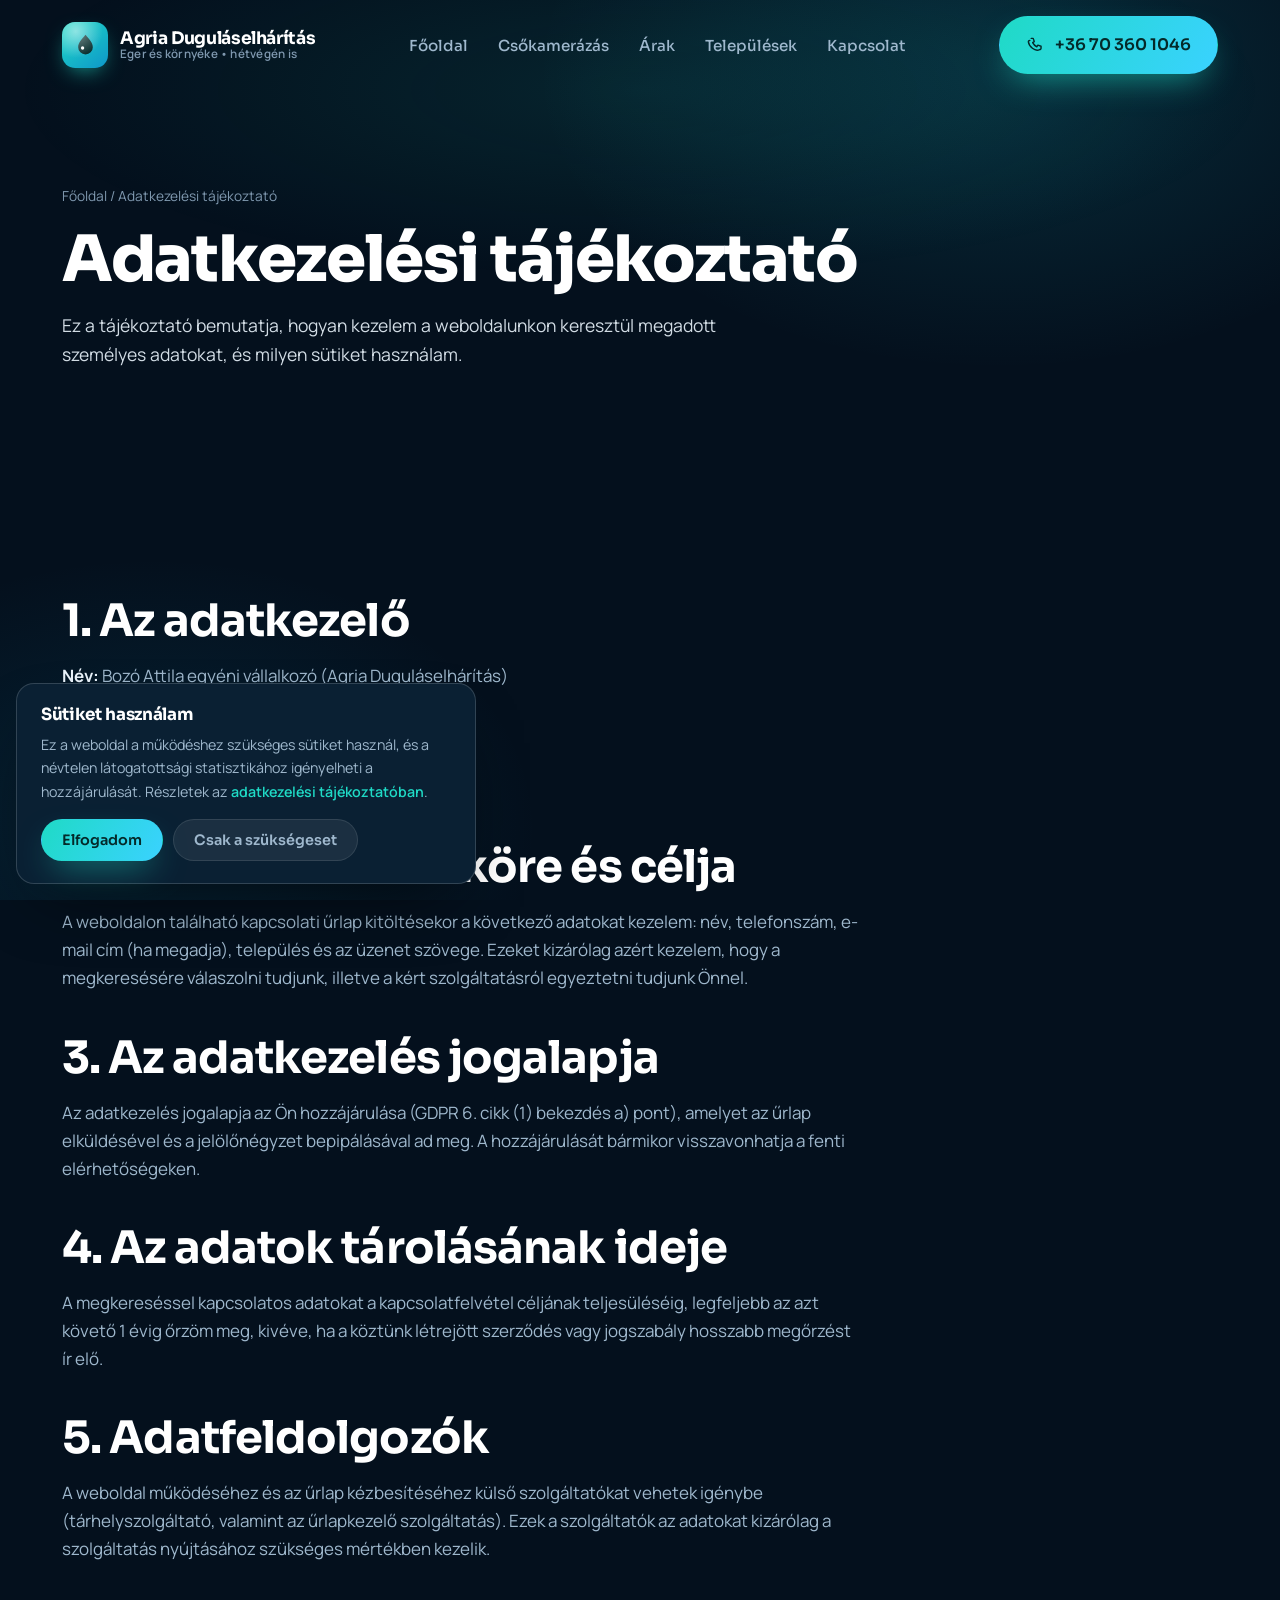
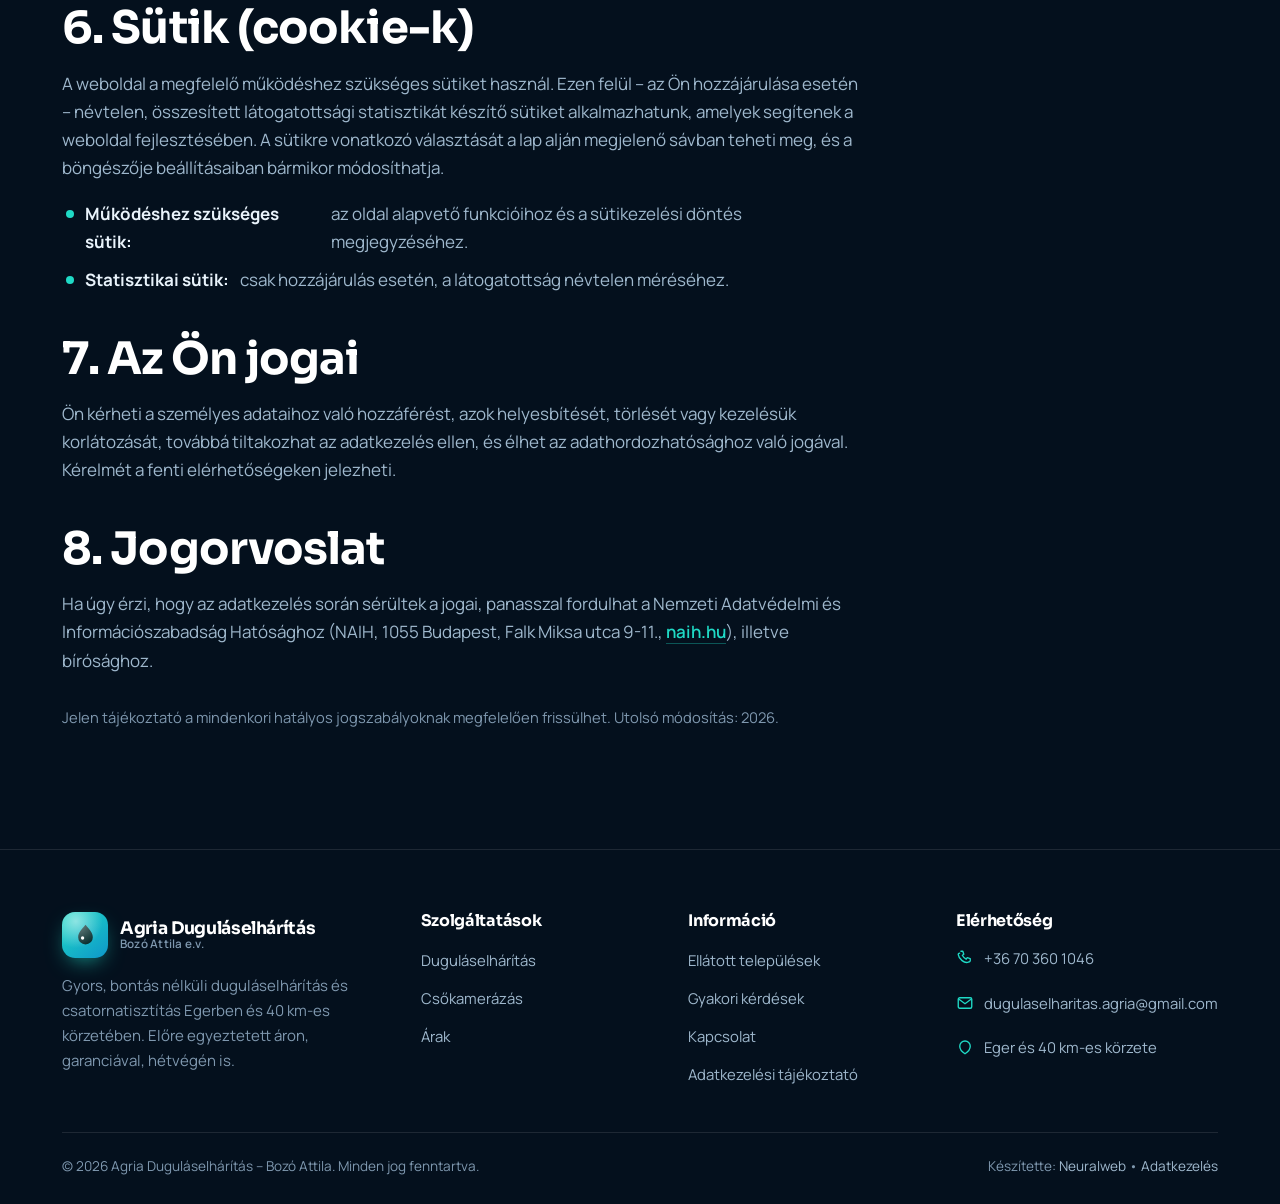
==== adatkezelesi-tajekoztato.html @ 1cf37ed2 "Elso feltoltes - Agria Dugulaselharitas weboldal" ====
﻿<!DOCTYPE html>
<html lang="hu">
<head>
<meta charset="UTF-8">
<meta name="viewport" content="width=device-width, initial-scale=1">
<title>Adatkezelési tájékoztató | Duguláselhárítás Agria</title>
<meta name="description" content="A Duguláselhárítás Agria (Bozó Attila e.v.) adatkezelési és sütikezelési tájékoztatója a weboldalon keresztül megadott személyes adatok kezeléséről.">
<link rel="canonical" href="https://dugulaselharitas-agria.hu/adatkezelesi-tajekoztato.html">
<meta name="robots" content="index, follow">
<link rel="preconnect" href="https://fonts.googleapis.com">
<link rel="preconnect" href="https://fonts.gstatic.com" crossorigin>
<link href="https://fonts.googleapis.com/css2?family=Manrope:wght@400;500;600;700;800&family=Sora:wght@600;700;800&display=swap" rel="stylesheet">
<link rel="icon" href="assets/img/favicon.svg" type="image/svg+xml">
<link rel="stylesheet" href="assets/css/style.css">
</head>
<body>

<header class="site-header">
  <div class="wrap header-inner">
    <a href="index.html" class="brand" aria-label="Duguláselhárítás Agria főoldal">
      <span class="brand-mark" aria-hidden="true"><svg viewBox="0 0 24 24" fill="none"><path d="M12 2.5c-3.4 4-6.5 7.4-6.5 11a6.5 6.5 0 0 0 13 0c0-3.6-3.1-7-6.5-11Z" fill="#042a2a"/><circle cx="9.4" cy="14.2" r="1.5" fill="#fff"/></svg></span>
      <span class="brand-text"><b>Agria Duguláselhárítás</b><span>Eger és környéke • hétvégén is</span></span>
    </a>
    <nav class="nav" aria-label="Fő navigáció">
      <a href="index.html">Főoldal</a>
      
      <a href="csokamerazas.html">Csőkamerázás</a>
      <a href="arak.html">Árak</a>
      <a href="telepulesek.html">Települések</a>
      <a href="kapcsolat.html">Kapcsolat</a>
    </nav>
    <div class="header-cta">
      <a href="tel:+36703601046" class="btn btn--primary"><svg viewBox="0 0 24 24" fill="none"><path d="M6.6 3h2.5l1.3 4-2 1.4a12 12 0 0 0 5.2 5.2l1.4-2 4 1.3v2.5c0 1-.8 1.8-1.8 1.7C11.3 20.4 3.6 12.7 3 7.4A1.7 1.7 0 0 1 4.8 5.6" stroke="currentColor" stroke-width="1.8" stroke-linecap="round" stroke-linejoin="round"/></svg><span class="lbl">+36 70 360 1046</span></a>
      <button class="nav-toggle" aria-label="Menü megnyitása"><span></span></button>
    </div>
  </div>
</header>

<section class="page-hero">
  <div class="page-hero__bubbles" aria-hidden="true"></div>
  <div class="wrap">
    <div class="breadcrumb"><a href="index.html">Főoldal</a> / Adatkezelési tájékoztató</div>
    <h1>Adatkezelési tájékoztató</h1>
    <p>Ez a tájékoztató bemutatja, hogyan kezelem a weboldalunkon keresztül megadott személyes adatokat, és milyen sütiket használam.</p>
  </div>
</section>

<section class="section">
  <div class="wrap">
    <div class="prose reveal">
      <h2>1. Az adatkezelő</h2>
      <p><strong>Név:</strong> Bozó Attila egyéni vállalkozó (Agria Duguláselhárítás)<br>
      <strong>Székhely:</strong> [kitöltendő – székhely címe]<br>
      <strong>Nyilvántartási / adószám:</strong> [kitöltendő]<br>
      <strong>Telefon:</strong> <a href="tel:+36703601046">+36 70 360 1046</a><br>
      <strong>E-mail:</strong> <a href="mailto:dugulaselharitas.agria@gmail.com">dugulaselharitas.agria@gmail.com</a></p>

      <h2>2. A kezelt adatok köre és célja</h2>
      <p>A weboldalon található kapcsolati űrlap kitöltésekor a következő adatokat kezelem: név, telefonszám, e-mail cím (ha megadja), település és az üzenet szövege. Ezeket kizárólag azért kezelem, hogy a megkeresésére válaszolni tudjunk, illetve a kért szolgáltatásról egyeztetni tudjunk Önnel.</p>

      <h2>3. Az adatkezelés jogalapja</h2>
      <p>Az adatkezelés jogalapja az Ön hozzájárulása (GDPR 6. cikk (1) bekezdés a) pont), amelyet az űrlap elküldésével és a jelölőnégyzet bepipálásával ad meg. A hozzájárulását bármikor visszavonhatja a fenti elérhetőségeken.</p>

      <h2>4. Az adatok tárolásának ideje</h2>
      <p>A megkereséssel kapcsolatos adatokat a kapcsolatfelvétel céljának teljesüléséig, legfeljebb az azt követő 1 évig őrzöm meg, kivéve, ha a köztünk létrejött szerződés vagy jogszabály hosszabb megőrzést ír elő.</p>

      <h2>5. Adatfeldolgozók</h2>
      <p>A weboldal működéséhez és az űrlap kézbesítéséhez külső szolgáltatókat vehetek igénybe (tárhelyszolgáltató, valamint az űrlapkezelő szolgáltatás). Ezek a szolgáltatók az adatokat kizárólag a szolgáltatás nyújtásához szükséges mértékben kezelik.</p>

      <h2>6. Sütik (cookie-k)</h2>
      <p>A weboldal a megfelelő működéshez szükséges sütiket használ. Ezen felül – az Ön hozzájárulása esetén – névtelen, összesített látogatottsági statisztikát készítő sütiket alkalmazhatunk, amelyek segítenek a weboldal fejlesztésében. A sütikre vonatkozó választását a lap alján megjelenő sávban teheti meg, és a böngészője beállításaiban bármikor módosíthatja.</p>
      <ul>
        <li><strong>Működéshez szükséges sütik:</strong> az oldal alapvető funkcióihoz és a sütikezelési döntés megjegyzéséhez.</li>
        <li><strong>Statisztikai sütik:</strong> csak hozzájárulás esetén, a látogatottság névtelen méréséhez.</li>
      </ul>

      <h2>7. Az Ön jogai</h2>
      <p>Ön kérheti a személyes adataihoz való hozzáférést, azok helyesbítését, törlését vagy kezelésük korlátozását, továbbá tiltakozhat az adatkezelés ellen, és élhet az adathordozhatósághoz való jogával. Kérelmét a fenti elérhetőségeken jelezheti.</p>

      <h2>8. Jogorvoslat</h2>
      <p>Ha úgy érzi, hogy az adatkezelés során sérültek a jogai, panasszal fordulhat a Nemzeti Adatvédelmi és Információszabadság Hatósághoz (NAIH, 1055 Budapest, Falk Miksa utca 9-11., <a href="https://naih.hu" target="_blank" rel="noopener">naih.hu</a>), illetve bírósághoz.</p>

      <p style="margin-top:30px;color:var(--muted-2);font-size:0.92rem">Jelen tájékoztató a mindenkori hatályos jogszabályoknak megfelelően frissülhet. Utolsó módosítás: <span data-year>2026</span>.</p>
    </div>
  </div>
</section>

<footer class="site-footer">
  <div class="wrap">
    <div class="footer-grid">
      <div class="footer-about">
        <a href="index.html" class="brand"><span class="brand-mark" aria-hidden="true"><svg viewBox="0 0 24 24" fill="none"><path d="M12 2.5c-3.4 4-6.5 7.4-6.5 11a6.5 6.5 0 0 0 13 0c0-3.6-3.1-7-6.5-11Z" fill="#042a2a"/><circle cx="9.4" cy="14.2" r="1.5" fill="#fff"/></svg></span><span class="brand-text"><b>Agria Duguláselhárítás</b><span>Bozó Attila e.v.</span></span></a>
        <p>Gyors, bontás nélküli duguláselhárítás és csatornatisztítás Egerben és 40 km-es körzetében. Előre egyeztetett áron, garanciával, hétvégén is.</p>
      </div>
      <div class="footer-col"><h4>Szolgáltatások</h4><ul><li><a href="index.html#szolgaltatasok">Duguláselhárítás</a></li><li><a href="csokamerazas.html">Csőkamerázás</a></li><li><a href="arak.html">Árak</a></li></ul></div>
      <div class="footer-col"><h4>Információ</h4><ul><li><a href="telepulesek.html">Ellátott települések</a></li><li><a href="index.html#gyik">Gyakori kérdések</a></li><li><a href="kapcsolat.html">Kapcsolat</a></li><li><a href="adatkezelesi-tajekoztato.html">Adatkezelési tájékoztató</a></li></ul></div>
      <div class="footer-col"><h4>Elérhetőség</h4><ul class="footer-contact">
        <li><svg viewBox="0 0 24 24" fill="none"><path d="M6.6 3h2.5l1.3 4-2 1.4a12 12 0 0 0 5.2 5.2l1.4-2 4 1.3v2.5c0 1-.8 1.8-1.8 1.7C11.3 20.4 3.6 12.7 3 7.4A1.7 1.7 0 0 1 4.8 5.6" stroke="currentColor" stroke-width="1.8" stroke-linecap="round" stroke-linejoin="round"/></svg><a href="tel:+36703601046">+36 70 360 1046</a></li>
        <li><svg viewBox="0 0 24 24" fill="none"><rect x="3" y="5" width="18" height="14" rx="2" stroke="currentColor" stroke-width="1.8"/><path d="m4 7 8 6 8-6" stroke="currentColor" stroke-width="1.8"/></svg><a href="mailto:dugulaselharitas.agria@gmail.com">dugulaselharitas.agria@gmail.com</a></li>
        <li><svg viewBox="0 0 24 24" fill="none"><path d="M12 21s-7-4.4-7-10a7 7 0 0 1 14 0c0 5.6-7 10-7 10Z" stroke="currentColor" stroke-width="1.8" stroke-linejoin="round"/></svg>Eger és 40 km-es körzete</li>
      </ul></div>
    </div>
    <div class="footer-bottom"><span>© <span data-year>2026</span> Agria Duguláselhárítás – Bozó Attila. Minden jog fenntartva.</span><span>Készítette: <a href="#">Neuralweb</a> • <a href="adatkezelesi-tajekoztato.html">Adatkezelés</a></span></div>
  </div>
</footer>

<div class="mobile-cta">
  <a href="tel:+36703601046" class="btn btn--primary"><svg viewBox="0 0 24 24" fill="none"><path d="M6.6 3h2.5l1.3 4-2 1.4a12 12 0 0 0 5.2 5.2l1.4-2 4 1.3v2.5c0 1-.8 1.8-1.8 1.7C11.3 20.4 3.6 12.7 3 7.4A1.7 1.7 0 0 1 4.8 5.6" stroke="currentColor" stroke-width="1.8" stroke-linecap="round" stroke-linejoin="round"/></svg>Hívás most</a>
  <a href="kapcsolat.html" class="btn btn--ghost">Üzenet</a>
</div>

<div class="cookie" role="dialog" aria-label="Sütikezelés">
  <h4>Sütiket használam</h4>
  <p>Ez a weboldal a működéshez szükséges sütiket használ, és a névtelen látogatottsági statisztikához igényelheti a hozzájárulását. Részletek az <a href="adatkezelesi-tajekoztato.html">adatkezelési tájékoztatóban</a>.</p>
  <div class="cookie__actions"><button class="btn btn--primary" data-cookie="all">Elfogadom</button><button class="btn btn--soft" data-cookie="essential">Csak a szükségeset</button></div>
</div>

<script src="assets/js/main.js" defer></script>
</body>
</html>
---- assets/css/style.css ----
/* ==========================================================================
   Agria Duguláselhárítás – Eger
   Design: "Mély víz" – prémium sötét, immerzív, türkiz/cyan akcens
   ========================================================================== */

:root {
  /* Alap sötét felületek */
  --bg-950: #04101d;
  --bg-900: #071726;
  --bg-850: #0a2033;
  --bg-800: #0d2740;
  --line: rgba(255, 255, 255, 0.10);
  --line-2: rgba(255, 255, 255, 0.16);
  --glass: rgba(255, 255, 255, 0.045);
  --glass-2: rgba(255, 255, 255, 0.07);

  /* Türkiz / cyan akcens */
  --aqua: #1fdac6;
  --aqua-2: #17c2d6;
  --cyan: #3ad2ff;
  --cyan-deep: #0e97c9;

  /* Szöveg */
  --text: #e9f3fb;
  --muted: #9fb8cd;
  --muted-2: #7f98af;
  --white: #ffffff;

  --font: "Sora", "Segoe UI", system-ui, -apple-system, Arial, sans-serif;
  --font-alt: "Manrope", var(--font);

  --wrap: 1200px;
  --radius: 18px;
  --radius-lg: 26px;
  --glow: 0 0 0 1px rgba(31, 218, 198, 0.25), 0 20px 50px -18px rgba(23, 194, 214, 0.45);
  --shadow: 0 30px 70px -30px rgba(0, 0, 0, 0.75);
  --ease: cubic-bezier(0.22, 1, 0.36, 1);
}

* { box-sizing: border-box; margin: 0; padding: 0; }

html { scroll-behavior: smooth; scroll-padding-top: 90px; -webkit-text-size-adjust: 100%; }

body {
  font-family: var(--font-alt);
  color: var(--text);
  background: var(--bg-950);
  line-height: 1.65;
  font-size: 17px;
  overflow-x: hidden;
  -webkit-font-smoothing: antialiased;
  position: relative;
}

/* Halk, mozgó globális háttér-fénylés */
body::before {
  content: "";
  position: fixed; inset: 0; z-index: -2;
  background:
    radial-gradient(60% 55% at 78% 8%, rgba(23, 194, 214, 0.16), transparent 60%),
    radial-gradient(50% 50% at 12% 92%, rgba(14, 151, 201, 0.14), transparent 60%),
    var(--bg-950);
}
body::after {
  content: "";
  position: fixed; inset: -20% -20% auto -20%; height: 60%; z-index: -1;
  background: radial-gradient(closest-side, rgba(31, 218, 198, 0.10), transparent 70%);
  animation: drift 22s ease-in-out infinite alternate;
  pointer-events: none;
}
@keyframes drift { from { transform: translate(-4%, -2%) scale(1); } to { transform: translate(6%, 4%) scale(1.15); } }

img { max-width: 100%; display: block; }
a { color: inherit; text-decoration: none; }

h1, h2, h3, h4 { font-family: var(--font); line-height: 1.12; font-weight: 700; letter-spacing: -0.02em; color: var(--white); }
h1 { font-size: clamp(2.2rem, 5.4vw, 4rem); font-weight: 800; }
h2 { font-size: clamp(1.8rem, 3.8vw, 2.8rem); }
h3 { font-size: clamp(1.2rem, 2vw, 1.45rem); }
p { color: var(--muted); }

.wrap { width: 100%; max-width: var(--wrap); margin: 0 auto; padding: 0 22px; }
.section { padding: clamp(60px, 8vw, 104px) 0; position: relative; }
.section--tint { background: linear-gradient(180deg, var(--bg-900), var(--bg-850)); }

.eyebrow {
  display: inline-flex; align-items: center; gap: 9px;
  font-size: 0.75rem; font-weight: 700; letter-spacing: 0.14em; text-transform: uppercase;
  color: var(--aqua); margin-bottom: 18px;
  padding: 7px 15px 7px 12px; border-radius: 999px;
  background: var(--glass-2); border: 1px solid rgba(31, 218, 198, 0.3);
}
.eyebrow::before { content: ""; width: 8px; height: 8px; border-radius: 50%; background: linear-gradient(140deg, var(--aqua), var(--cyan)); box-shadow: 0 0 10px rgba(31, 218, 198, 0.9); animation: pulse-dot 2.2s infinite; }
.section-head.center .eyebrow { align-self: center; }

.section-head { max-width: 720px; margin-bottom: 48px; }
.section-head.center { margin-left: auto; margin-right: auto; text-align: center; }
.section-head p { margin-top: 14px; font-size: 1.08rem; }

.accent-text { background: linear-gradient(100deg, var(--aqua), var(--cyan)); -webkit-background-clip: text; background-clip: text; color: transparent; }

/* ====================== Gombok ====================== */
.btn {
  display: inline-flex; align-items: center; justify-content: center; gap: 10px;
  font-family: var(--font); font-weight: 600; font-size: 1rem; padding: 15px 26px; border-radius: 999px;
  border: 1.5px solid transparent; cursor: pointer; position: relative; overflow: hidden;
  transition: transform .28s var(--ease), box-shadow .28s var(--ease); white-space: nowrap;
}
.btn svg { width: 19px; height: 19px; }
.btn--primary { color: #042a2a; background: linear-gradient(120deg, var(--aqua), var(--cyan)); box-shadow: 0 14px 34px -12px rgba(31, 218, 198, 0.65); }
.btn--primary:hover { transform: translateY(-3px); box-shadow: 0 20px 44px -12px rgba(31, 218, 198, 0.85); }
.btn--ghost { background: var(--glass-2); color: var(--white); border-color: var(--line-2); backdrop-filter: blur(6px); }
.btn--ghost:hover { background: rgba(255,255,255,.14); transform: translateY(-3px); }
.btn--outline { background: transparent; color: var(--aqua); border-color: rgba(31,218,198,.4); }
.btn--outline:hover { border-color: var(--aqua); box-shadow: var(--glow); transform: translateY(-3px); }
.btn--soft { background: var(--glass-2); color: var(--muted); border-color: var(--line); }
.btn--soft:hover { color: var(--white); border-color: var(--line-2); }
.btn--lg { padding: 18px 34px; font-size: 1.06rem; }
/* pulzáló hívógomb */
.btn--pulse::after {
  content: ""; position: absolute; inset: 0; border-radius: 999px; border: 2px solid var(--aqua);
  animation: pulse 2.4s ease-out infinite; opacity: 0;
}
@keyframes pulse { 0% { transform: scale(1); opacity: .7; } 100% { transform: scale(1.25); opacity: 0; } }

/* ====================== Fejléc ====================== */
.site-header { position: fixed; inset: 0 0 auto 0; z-index: 100; padding: 16px 0; transition: background .3s, box-shadow .3s, padding .3s; }
.site-header.scrolled { background: rgba(4, 16, 29, 0.72); backdrop-filter: blur(16px); border-bottom: 1px solid var(--line); padding: 9px 0; }
.header-inner { display: flex; align-items: center; justify-content: space-between; gap: 20px; }

.brand { display: flex; align-items: center; gap: 12px; }
.brand-mark {
  width: 46px; height: 46px; border-radius: 13px; flex: none; display: grid; place-items: center;
  background: linear-gradient(140deg, var(--aqua), var(--cyan-deep));
  box-shadow: 0 8px 22px -8px rgba(31, 218, 198, 0.8); position: relative; overflow: hidden;
}
.brand-mark::after { content: ""; position: absolute; inset: 0; background: radial-gradient(circle at 30% 20%, rgba(255,255,255,.5), transparent 55%); }
.brand-mark svg { width: 27px; height: 27px; position: relative; }
.brand-text { display: flex; flex-direction: column; line-height: 1.12; }
.brand-text b { font-family: var(--font); font-size: 1.08rem; color: var(--white); letter-spacing: -0.02em; }
.brand-text span { font-size: 0.73rem; font-weight: 600; color: var(--muted-2); letter-spacing: 0.02em; }

.nav { display: flex; align-items: center; gap: 2px; }
.nav a { font-family: var(--font); font-weight: 500; font-size: 0.95rem; padding: 9px 14px; border-radius: 10px; color: var(--muted); transition: color .2s, background .2s; }
.nav a:hover, .nav a.active { color: var(--white); background: var(--glass-2); }
.header-cta { display: flex; align-items: center; gap: 10px; }

.nav-toggle { display: none; width: 46px; height: 46px; border: none; background: var(--glass-2); border-radius: 12px; cursor: pointer; flex: none; }
.nav-toggle span, .nav-toggle span::before, .nav-toggle span::after { content: ""; display: block; width: 22px; height: 2px; background: #fff; margin: 0 auto; position: relative; transition: .3s; }
.nav-toggle span::before { position: absolute; top: -7px; } .nav-toggle span::after { position: absolute; top: 7px; }
body.nav-open .nav-toggle span { background: transparent; }
body.nav-open .nav-toggle span::before { top: 0; transform: rotate(45deg); }
body.nav-open .nav-toggle span::after { top: 0; transform: rotate(-45deg); }

/* ====================== Hero ====================== */
.hero { position: relative; overflow: hidden; padding: clamp(140px, 18vw, 210px) 0 clamp(80px, 10vw, 130px); }
.hero__bubbles { position: absolute; inset: 0; z-index: 0; pointer-events: none; overflow: hidden; }
.hero__bubbles span {
  position: absolute; bottom: -60px; border-radius: 50%;
  background: radial-gradient(circle at 30% 30%, rgba(120, 236, 255, 0.5), rgba(31, 218, 198, 0.08) 60%, transparent 70%);
  border: 1px solid rgba(120, 236, 255, 0.18); animation: rise linear infinite; opacity: 0;
}
@keyframes rise {
  0% { transform: translateY(0) scale(0.8); opacity: 0; }
  10% { opacity: .7; }
  90% { opacity: .5; }
  100% { transform: translateY(-92vh) scale(1.1); opacity: 0; }
}
.hero__grid { position: relative; z-index: 2; display: grid; grid-template-columns: 1.12fr 0.88fr; gap: 54px; align-items: center; }
.hero__tag {
  display: inline-flex; align-items: center; gap: 9px; font-size: 0.86rem; font-weight: 600; color: var(--text);
  background: var(--glass-2); border: 1px solid var(--line-2); border-radius: 999px; padding: 8px 16px; margin-bottom: 24px;
}
.hero__tag .dot { width: 9px; height: 9px; border-radius: 50%; background: var(--aqua); box-shadow: 0 0 0 0 rgba(31,218,198,.6); animation: pulse-dot 2s infinite; }
@keyframes pulse-dot { 0% { box-shadow: 0 0 0 0 rgba(31,218,198,.55); } 70% { box-shadow: 0 0 0 9px rgba(31,218,198,0); } 100% { box-shadow: 0 0 0 0 rgba(31,218,198,0); } }
.hero h1 { margin-bottom: 20px; }
.hero__lead { font-size: 1.18rem; color: var(--text); max-width: 560px; margin-bottom: 30px; opacity: .92; }
.hero__actions { display: flex; flex-wrap: wrap; gap: 14px; margin-bottom: 30px; }
.hero__mini { display: flex; flex-wrap: wrap; gap: 22px; }
.hero__mini div { display: flex; align-items: center; gap: 10px; font-size: 0.92rem; font-weight: 600; color: var(--muted); }
.hero__mini svg { width: 20px; height: 20px; color: var(--aqua); flex: none; }

.hero__card {
  position: relative; background: var(--glass); border: 1px solid var(--line-2); border-radius: var(--radius-lg);
  padding: 30px; backdrop-filter: blur(18px); box-shadow: var(--shadow); overflow: hidden;
}
.hero__card::before { content: ""; position: absolute; top: -40%; right: -30%; width: 70%; height: 80%; background: radial-gradient(circle, rgba(58,210,255,.22), transparent 65%); }
.hero__card h3 { font-size: 1.2rem; margin-bottom: 6px; position: relative; }
.hero__card > p { color: var(--muted); font-size: 0.93rem; margin-bottom: 22px; position: relative; }
.hero__stats { display: grid; grid-template-columns: 1fr 1fr; gap: 13px; position: relative; }
.stat-tile { background: var(--glass-2); border: 1px solid var(--line); border-radius: 14px; padding: 16px; transition: border-color .3s, transform .3s; }
.stat-tile:hover { border-color: rgba(31,218,198,.4); transform: translateY(-3px); }
.stat-tile b { display: block; font-family: var(--font); font-size: 1.75rem; color: var(--white); letter-spacing: -0.03em; line-height: 1.1; }
.stat-tile b .u { font-size: 0.95rem; color: var(--aqua); }
.stat-tile span { font-size: 0.8rem; color: var(--muted-2); }

/* Hero alsó hullám */
.hero__wave { position: absolute; left: 0; right: 0; bottom: -1px; z-index: 1; line-height: 0; }
.hero__wave svg { width: 100%; height: 80px; display: block; }
.hero__wave path { fill: var(--bg-900); }

/* ====================== Bizalmi sáv ====================== */
.trustbar { background: var(--bg-900); border-top: 1px solid var(--line); border-bottom: 1px solid var(--line); }
.trustbar__inner { display: flex; flex-wrap: wrap; justify-content: space-between; gap: 20px; padding: 24px 0; }
.trustbar__item { display: flex; align-items: center; gap: 12px; font-weight: 600; color: var(--text); font-size: 0.95rem; }
.trustbar__item svg { width: 26px; height: 26px; color: var(--aqua); flex: none; }

/* ====================== Rács / kártyák ====================== */
.grid { display: grid; gap: 22px; }
.grid-2 { grid-template-columns: repeat(2, 1fr); }
.grid-3 { grid-template-columns: repeat(3, 1fr); }
.grid-4 { grid-template-columns: repeat(4, 1fr); }

.card {
  background: var(--glass); border: 1px solid var(--line); border-radius: var(--radius); padding: 30px;
  transition: transform .4s var(--ease), border-color .4s, box-shadow .4s; position: relative; overflow: hidden;
}
.card::before { content: ""; position: absolute; inset: 0; background: radial-gradient(120% 90% at 100% 0%, rgba(58,210,255,.10), transparent 55%); opacity: 0; transition: opacity .4s; }
.card:hover { transform: translateY(-7px); border-color: rgba(31,218,198,.4); box-shadow: 0 26px 60px -30px rgba(31,218,198,.5); }
.card:hover::before { opacity: 1; }
.card__icon {
  width: 60px; height: 60px; border-radius: 16px; display: grid; place-items: center; margin-bottom: 20px;
  background: linear-gradient(140deg, rgba(31,218,198,.16), rgba(58,210,255,.08)); border: 1px solid rgba(31,218,198,.22); color: var(--aqua); position: relative;
}
.card__icon svg { width: 30px; height: 30px; }
.card h3 { margin-bottom: 10px; position: relative; }
.card p { font-size: 0.97rem; position: relative; }
.card__link { display: inline-flex; align-items: center; gap: 7px; margin-top: 16px; font-weight: 600; color: var(--aqua); font-size: 0.94rem; position: relative; }
.card__link svg { width: 16px; height: 16px; transition: transform .25s; }
.card:hover .card__link svg { transform: translateX(4px); }

/* Mozgó ikon animációk (folyamat + szolgáltatás) */
.anim-float { animation: floaty 3.6s ease-in-out infinite; }
.anim-float2 { animation: floaty 4.4s ease-in-out infinite; }
@keyframes floaty { 0%,100% { transform: translateY(0); } 50% { transform: translateY(-6px); } }
.anim-swing { transform-origin: 50% 15%; animation: swing 4s ease-in-out infinite; }
@keyframes swing { 0%,100% { transform: rotate(-7deg); } 50% { transform: rotate(7deg); } }
.anim-spin { animation: spin 9s linear infinite; transform-origin: 50% 50%; }
@keyframes spin { to { transform: rotate(360deg); } }
.card:hover .anim-float, .card:hover .anim-float2 { animation-duration: 1.6s; }
@media (prefers-reduced-motion: reduce) { .anim-float,.anim-float2,.anim-swing,.anim-spin,.hero__bubbles span,body::after { animation: none !important; } }

/* ====================== Folyamat (interaktív) ====================== */
.process { display: grid; grid-template-columns: repeat(4, 1fr); gap: 22px; position: relative; }
.process::before { content: ""; position: absolute; top: 42px; left: 12%; right: 12%; height: 2px; background: linear-gradient(90deg, transparent, rgba(31,218,198,.4), rgba(31,218,198,.4), transparent); z-index: 0; }
.pstep { position: relative; z-index: 1; text-align: center; padding: 8px; }
.pstep__orb {
  width: 84px; height: 84px; margin: 0 auto 20px; border-radius: 24px; display: grid; place-items: center;
  background: linear-gradient(150deg, rgba(31,218,198,.18), rgba(13,39,64,.6)); border: 1px solid rgba(31,218,198,.3);
  color: var(--aqua); position: relative; transition: transform .4s var(--ease), box-shadow .4s;
}
.pstep__orb::after { content: attr(data-step); position: absolute; top: -10px; right: -10px; width: 28px; height: 28px; border-radius: 50%; background: var(--aqua); color: #042a2a; font-family: var(--font); font-weight: 700; font-size: 0.85rem; display: grid; place-items: center; box-shadow: 0 6px 14px -6px rgba(31,218,198,.9); }
.pstep__orb svg { width: 40px; height: 40px; }
.pstep:hover .pstep__orb { transform: translateY(-6px) scale(1.05); box-shadow: var(--glow); }
.pstep h3 { font-size: 1.15rem; margin-bottom: 8px; }
.pstep p { font-size: 0.94rem; }

/* ====================== Split / panel ====================== */
.split { display: grid; grid-template-columns: 1fr 1fr; gap: 54px; align-items: center; }
.panel { border-radius: var(--radius-lg); padding: 38px; position: relative; overflow: hidden; background: linear-gradient(150deg, rgba(31,218,198,.14), rgba(13,39,64,.5)); border: 1px solid var(--line-2); box-shadow: var(--shadow); }
.panel::before { content: ""; position: absolute; top: -30%; right: -20%; width: 60%; height: 70%; background: radial-gradient(circle, rgba(58,210,255,.25), transparent 65%); }
.panel h3 { margin-bottom: 18px; position: relative; }

.checklist { list-style: none; display: grid; gap: 13px; position: relative; }
.checklist li { display: flex; align-items: flex-start; gap: 12px; color: var(--text); font-weight: 500; }
.checklist li svg { width: 22px; height: 22px; flex: none; color: var(--aqua); margin-top: 2px; }

/* ====================== Galéria (munkafotó helyőrzők) ====================== */
.gallery { display: grid; grid-template-columns: repeat(3, 1fr); gap: 18px; }
.gallery .ph { grid-column: span 1; }
.gallery .ph.wide { grid-column: span 2; }
.ph {
  position: relative; border-radius: var(--radius); overflow: hidden; min-height: 240px;
  background: linear-gradient(135deg, var(--bg-800), var(--bg-850)); border: 1px dashed var(--line-2);
  display: grid; place-items: center; text-align: center; transition: border-color .3s, transform .3s;
}
.ph:hover { border-color: rgba(31,218,198,.5); transform: translateY(-4px); }
.ph img { position: absolute; inset: 0; width: 100%; height: 100%; object-fit: cover; }
.ph__inner { position: relative; padding: 20px; color: var(--muted-2); }
.ph__inner svg { width: 40px; height: 40px; color: rgba(31,218,198,.5); margin: 0 auto 12px; }
.ph__inner b { display: block; color: var(--muted); font-family: var(--font); font-size: 0.98rem; }
.ph__inner span { font-size: 0.82rem; }

/* ====================== Statisztika sáv ====================== */
.stats-row { display: grid; grid-template-columns: repeat(4, 1fr); gap: 22px; }
.stat-big {
  position: relative; overflow: hidden; text-align: center; background: var(--glass); border: 1px solid var(--line);
  border-radius: var(--radius); padding: 32px 18px 28px; transition: border-color .4s, transform .4s var(--ease), box-shadow .4s;
}
.stat-big::before {
  content: ""; position: absolute; inset: 0; border-radius: inherit; padding: 1px;
  background: linear-gradient(135deg, rgba(31,218,198,0), rgba(31,218,198,.6), rgba(58,210,255,0));
  background-size: 220% 220%; background-position: 0% 0%;
  -webkit-mask: linear-gradient(#fff 0 0) content-box, linear-gradient(#fff 0 0);
  -webkit-mask-composite: xor; mask-composite: exclude;
  opacity: 0; transition: opacity .4s, background-position 1.2s ease;
  pointer-events: none;
}
.stat-big:hover { border-color: rgba(31,218,198,.4); transform: translateY(-6px); box-shadow: 0 26px 50px -28px rgba(31,218,198,.55); }
.stat-big:hover::before { opacity: 1; background-position: 100% 100%; }
.stat-big__icon {
  display: inline-flex; align-items: center; justify-content: center; width: 46px; height: 46px; margin-bottom: 14px;
  border-radius: 13px; background: rgba(31,218,198,.12); border: 1px solid rgba(31,218,198,.22); color: var(--aqua);
  transition: transform .4s var(--ease), background .4s;
}
.stat-big__icon svg { width: 24px; height: 24px; }
.stat-big:hover .stat-big__icon { transform: scale(1.12) rotate(-6deg); background: rgba(31,218,198,.22); }
.stat-big b { font-family: var(--font); font-size: clamp(2rem, 4.4vw, 2.9rem); color: var(--white); letter-spacing: -0.04em; display: block; line-height: 1; position: relative; }
.stat-big b .u { font-size: 1.2rem; color: var(--aqua); }
.stat-big span { color: var(--muted); font-weight: 600; font-size: 0.92rem; margin-top: 8px; display: block; position: relative; }

/* ====================== Vélemények ====================== */
.reviews-head { display: flex; flex-wrap: wrap; align-items: center; justify-content: space-between; gap: 20px; margin-bottom: 40px; }
.gscore { display: flex; align-items: center; gap: 16px; background: var(--glass); border: 1px solid var(--line); border-radius: var(--radius); padding: 16px 22px; }
.gscore__logo { width: 40px; height: 40px; flex: none; }
.gscore b { font-family: var(--font); font-size: 1.7rem; color: var(--white); line-height: 1; }
.gscore .stars { color: #ffc53d; letter-spacing: 2px; font-size: 1rem; }
.gscore span { font-size: 0.85rem; color: var(--muted-2); }
.review-card { background: var(--glass); border: 1px solid var(--line); border-radius: var(--radius); padding: 26px; transition: border-color .3s, transform .3s; }
.review-card:hover { border-color: rgba(31,218,198,.35); transform: translateY(-5px); }
.review-card .stars { color: #ffc53d; letter-spacing: 2px; margin-bottom: 12px; }
.review-card p { color: var(--text); font-size: 0.98rem; margin-bottom: 18px; }
.review-card .who { display: flex; align-items: center; gap: 12px; }
.review-card .av { width: 42px; height: 42px; border-radius: 50%; flex: none; display: grid; place-items: center; font-family: var(--font); font-weight: 700; color: #042a2a; background: linear-gradient(140deg, var(--aqua), var(--cyan)); }
.review-card .who b { font-size: 0.95rem; color: var(--white); display: block; }
.review-card .who span { font-size: 0.8rem; color: var(--muted-2); }
/* Élő widget konténer */
.reviews-widget { min-height: 60px; }
.reviews-note { text-align: center; margin-top: 26px; }

/* ====================== GYIK ====================== */
.faq { max-width: 860px; margin: 0 auto; display: grid; gap: 14px; }
.faq__item { border: 1px solid var(--line); border-radius: 14px; background: var(--glass); overflow: hidden; transition: border-color .3s; }
.faq__item.open { border-color: rgba(31,218,198,.4); }
.faq__q { width: 100%; text-align: left; background: none; border: none; cursor: pointer; font-family: var(--font); padding: 20px 24px; font-size: 1.04rem; font-weight: 600; color: var(--white); display: flex; justify-content: space-between; align-items: center; gap: 16px; }
.faq__q .ico { width: 26px; height: 26px; flex: none; position: relative; border-radius: 50%; background: var(--glass-2); transition: background .3s; }
.faq__q .ico::before, .faq__q .ico::after { content: ""; position: absolute; background: var(--aqua); border-radius: 2px; transition: .3s; }
.faq__q .ico::before { width: 12px; height: 2px; top: 12px; left: 7px; }
.faq__q .ico::after { width: 2px; height: 12px; top: 7px; left: 12px; }
.faq__item.open .ico { background: var(--aqua); }
.faq__item.open .ico::before, .faq__item.open .ico::after { background: #042a2a; }
.faq__item.open .ico::after { transform: rotate(90deg); opacity: 0; }
.faq__a { max-height: 0; overflow: hidden; transition: max-height .4s var(--ease); }
.faq__a p { padding: 0 24px 22px; font-size: 0.97rem; }

/* ====================== Nagy CTA ====================== */
.cta-box { position: relative; overflow: hidden; border-radius: var(--radius-lg); padding: clamp(40px, 6vw, 66px); text-align: center; border: 1px solid rgba(31,218,198,.28); background: linear-gradient(140deg, rgba(31,218,198,.16), rgba(13,39,64,.6)); box-shadow: var(--shadow); }
.cta-box::before { content: ""; position: absolute; inset: 0; background: radial-gradient(60% 100% at 50% 0%, rgba(58,210,255,.22), transparent 60%); }
.cta-box h2 { margin-bottom: 14px; position: relative; }
.cta-box p { color: var(--text); max-width: 600px; margin: 0 auto 30px; font-size: 1.08rem; position: relative; }
.cta-box .btn-row { display: flex; flex-wrap: wrap; gap: 14px; justify-content: center; position: relative; }

/* ====================== Települések felhő ====================== */
.town-cloud { display: flex; flex-wrap: wrap; gap: 12px; }
.town-cloud a, .town-chip { padding: 10px 18px; border-radius: 999px; background: var(--glass); border: 1px solid var(--line); font-weight: 600; font-size: 0.94rem; color: var(--text); transition: .25s; }
.town-cloud a:hover { border-color: rgba(31,218,198,.5); color: var(--aqua); transform: translateY(-3px); box-shadow: var(--glow); }

/* ====================== Kapcsolat ====================== */
.contact-grid { display: grid; grid-template-columns: .9fr 1.1fr; gap: 40px; align-items: start; }
.contact-info { display: grid; gap: 16px; }
.info-item { display: flex; gap: 16px; align-items: flex-start; background: var(--glass); border: 1px solid var(--line); border-radius: 14px; padding: 20px; transition: border-color .3s; }
.info-item:hover { border-color: rgba(31,218,198,.35); }
.info-item .ic { width: 46px; height: 46px; border-radius: 12px; flex: none; display: grid; place-items: center; background: rgba(31,218,198,.14); color: var(--aqua); }
.info-item .ic svg { width: 24px; height: 24px; }
.info-item b { display: block; color: var(--white); font-size: 1.04rem; }
.info-item span, .info-item a { color: var(--muted); font-size: 0.94rem; }
.info-item a:hover { color: var(--aqua); }

.form-card { background: var(--glass); border: 1px solid var(--line-2); border-radius: var(--radius-lg); padding: clamp(26px, 4vw, 40px); box-shadow: var(--shadow); }
.field { margin-bottom: 18px; }
.field label { display: block; font-weight: 600; font-size: 0.9rem; margin-bottom: 7px; color: var(--text); }
.field input, .field select, .field textarea { width: 100%; font-family: inherit; font-size: 1rem; padding: 14px 16px; border: 1.5px solid var(--line-2); border-radius: 12px; background: rgba(4,16,29,.5); color: var(--text); transition: border-color .2s, box-shadow .2s; }
.field input::placeholder, .field textarea::placeholder { color: var(--muted-2); }
.field select option { background: var(--bg-850); color: var(--text); }
.field input:focus, .field select:focus, .field textarea:focus { outline: none; border-color: var(--aqua); box-shadow: 0 0 0 4px rgba(31,218,198,.14); }
.field textarea { min-height: 130px; resize: vertical; }
.field-row { display: grid; grid-template-columns: 1fr 1fr; gap: 16px; }
.form-consent { display: flex; gap: 10px; align-items: flex-start; font-size: 0.86rem; color: var(--muted); margin-bottom: 20px; }
.form-consent input { width: 18px; height: 18px; margin-top: 3px; flex: none; accent-color: var(--aqua); }
.form-consent a { color: var(--aqua); font-weight: 600; }
.form-note { font-size: 0.85rem; color: var(--muted-2); margin-top: 14px; text-align: center; }
.form-status { display: none; padding: 14px 16px; border-radius: 12px; font-weight: 600; margin-bottom: 18px; font-size: 0.94rem; }
.form-status.ok { display: block; background: rgba(31,218,198,.14); color: #7ff0e2; border: 1px solid rgba(31,218,198,.3); }
.form-status.err { display: block; background: rgba(255,90,90,.14); color: #ff9b9b; border: 1px solid rgba(255,90,90,.3); }

/* ====================== Belső oldal fejléc ====================== */
.page-hero { position: relative; overflow: hidden; padding: clamp(140px, 16vw, 185px) 0 clamp(56px, 7vw, 84px); }
.page-hero__bubbles { position: absolute; inset: 0; z-index: 0; pointer-events: none; overflow: hidden; }
.page-hero__bubbles span { position: absolute; bottom: -40px; border-radius: 50%; background: radial-gradient(circle at 30% 30%, rgba(120,236,255,.4), transparent 65%); border: 1px solid rgba(120,236,255,.15); animation: rise linear infinite; opacity: 0; }
.page-hero .breadcrumb { position: relative; z-index: 2; font-size: 0.86rem; color: var(--muted-2); margin-bottom: 16px; }
.page-hero .breadcrumb a:hover { color: var(--aqua); }
.page-hero h1 { position: relative; z-index: 2; max-width: 820px; }
.page-hero p { color: var(--text); opacity: .9; margin-top: 16px; font-size: 1.1rem; max-width: 700px; position: relative; z-index: 2; }

/* Prose (belső szöveges oldalak) */
.prose { max-width: 800px; }
.prose p { margin-bottom: 18px; color: var(--muted); }
.prose strong { color: var(--text); }
.prose a { color: var(--aqua); }
.prose h2 { margin: 40px 0 16px; }
.prose h3 { margin: 28px 0 12px; color: var(--text); }
.prose ul { margin: 0 0 18px 4px; list-style: none; display: grid; gap: 10px; }
.prose ul li { display: flex; gap: 11px; align-items: flex-start; color: var(--muted); }
.prose ul li::before { content: ""; width: 8px; height: 8px; border-radius: 50%; background: var(--aqua); margin-top: 10px; flex: none; }

/* ====================== Lábléc ====================== */
.site-footer { background: var(--bg-950); border-top: 1px solid var(--line); padding: 62px 0 26px; }
.footer-grid { display: grid; grid-template-columns: 1.4fr 1fr 1fr 1.1fr; gap: 40px; margin-bottom: 44px; }
.footer-about p { margin-top: 16px; font-size: 0.94rem; color: var(--muted-2); max-width: 320px; }
.footer-col h4 { font-family: var(--font); color: var(--white); font-size: 1rem; margin-bottom: 16px; }
.footer-col ul { list-style: none; display: grid; gap: 10px; }
.footer-col a { font-size: 0.93rem; color: var(--muted); transition: color .2s; }
.footer-col a:hover { color: var(--aqua); }
.footer-contact li { display: flex; gap: 10px; align-items: center; font-size: 0.93rem; margin-bottom: 10px; color: var(--muted); }
.footer-contact svg { width: 18px; height: 18px; color: var(--aqua); flex: none; }
.footer-bottom { border-top: 1px solid var(--line); padding-top: 22px; display: flex; flex-wrap: wrap; justify-content: space-between; gap: 12px; font-size: 0.85rem; color: var(--muted-2); }
.footer-bottom a { color: var(--muted); } .footer-bottom a:hover { color: var(--aqua); }

/* ====================== Mobil hívógomb ====================== */
.mobile-cta { position: fixed; left: 12px; right: 12px; bottom: 12px; z-index: 90; display: none; gap: 10px; }
.mobile-cta .btn { flex: 1; box-shadow: var(--shadow); }

/* ====================== Sütikezelő ====================== */
.cookie { position: fixed; left: 16px; right: 16px; bottom: 16px; z-index: 200; max-width: 460px; background: var(--bg-850); border: 1px solid var(--line-2); border-radius: var(--radius); box-shadow: var(--shadow); padding: 22px 24px; transform: translateY(160%); transition: transform .5s var(--ease); }
.cookie.show { transform: translateY(0); }
.cookie h4 { font-family: var(--font); font-size: 1.05rem; margin-bottom: 8px; color: var(--white); }
.cookie p { font-size: 0.89rem; margin-bottom: 16px; }
.cookie p a { color: var(--aqua); font-weight: 600; }
.cookie__actions { display: flex; gap: 10px; flex-wrap: wrap; }
.cookie .btn { padding: 11px 20px; font-size: 0.9rem; }

/* ====================== Reveal animáció ====================== */
.reveal { opacity: 0; transform: translateY(34px); transition: opacity .8s var(--ease), transform .8s var(--ease); }
.reveal.in { opacity: 1; transform: none; }
.reveal.d1 { transition-delay: .09s; } .reveal.d2 { transition-delay: .18s; } .reveal.d3 { transition-delay: .27s; } .reveal.d4 { transition-delay: .36s; }
@media (prefers-reduced-motion: reduce) { .reveal { opacity: 1; transform: none; transition: none; } html { scroll-behavior: auto; } }

/* ====================== Belső oldal – mozgó látványelem ====================== */
.page-hero .wrap { position: relative; z-index: 2; }
.page-hero__visual { position: absolute; right: 5%; top: 50%; transform: translateY(-50%); width: 380px; height: 380px; z-index: 1; pointer-events: none; }
.page-hero__visual .ring { position: absolute; inset: 0; margin: auto; border-radius: 50%; border: 1.5px solid rgba(31, 218, 198, 0.3); animation: ripple 4.5s ease-out infinite; }
.page-hero__visual .ring.r2 { animation-delay: 1.5s; }
.page-hero__visual .ring.r3 { animation-delay: 3s; }
@keyframes ripple { 0% { transform: scale(0.32); opacity: 0; } 15% { opacity: .85; } 100% { transform: scale(1); opacity: 0; } }
.page-hero__visual .core { position: absolute; inset: 0; margin: auto; width: 128px; height: 128px; border-radius: 34px; display: grid; place-items: center; background: linear-gradient(150deg, rgba(31,218,198,.28), rgba(13,39,64,.65)); border: 1px solid rgba(31,218,198,.4); box-shadow: 0 0 50px -10px rgba(31,218,198,.6); animation: floaty 5s ease-in-out infinite; }
.page-hero__visual .core svg { width: 66px; height: 66px; color: var(--aqua); }
.page-hero__visual .spark { position: absolute; border-radius: 50%; background: var(--cyan); box-shadow: 0 0 14px 2px rgba(58,210,255,.8); }
.page-hero__visual .spark.s1 { width: 12px; height: 12px; top: 8%; left: 42%; animation: floaty 4s ease-in-out infinite; }
.page-hero__visual .spark.s2 { width: 8px; height: 8px; bottom: 12%; right: 20%; animation: floaty 3.4s ease-in-out infinite .6s; }
.page-hero__visual .spark.s3 { width: 6px; height: 6px; top: 30%; right: 6%; animation: floaty 4.6s ease-in-out infinite .3s; }
@media (max-width: 1000px) { .page-hero__visual { display: none; } }
@media (prefers-reduced-motion: reduce) { .page-hero__visual .ring, .page-hero__visual .core, .page-hero__visual .spark { animation: none; } .page-hero__visual .ring.r1 { opacity: .4; } .page-hero__visual .ring.r2, .page-hero__visual .ring.r3 { display: none; } }

/* ====================== Szekció-lezáró dekoráció (üres részekre) ====================== */
.floaty-deco { position: absolute; z-index: 0; pointer-events: none; border-radius: 50%; filter: blur(2px); background: radial-gradient(circle at 35% 35%, rgba(120,236,255,.35), transparent 60%); border: 1px solid rgba(120,236,255,.14); animation: floaty 7s ease-in-out infinite; }
@media (prefers-reduced-motion: reduce) { .floaty-deco { animation: none; } }

/* ====================== Modern árlista ====================== */
.price-cols { display: grid; grid-template-columns: 1fr 1fr; gap: 14px; }
.price-row { display: flex; align-items: center; justify-content: space-between; gap: 16px; padding: 17px 20px; border: 1px solid var(--line); border-radius: 14px; background: var(--glass); transition: transform .3s var(--ease), border-color .3s, box-shadow .3s; }
.price-row:hover { border-color: rgba(31,218,198,.45); transform: translateY(-3px); box-shadow: 0 18px 40px -26px rgba(31,218,198,.6); }
.price-row .name { display: flex; align-items: center; gap: 14px; font-weight: 600; color: var(--text); font-size: 0.98rem; }
.price-row .name .di { width: 40px; height: 40px; border-radius: 11px; flex: none; display: grid; place-items: center; background: rgba(31,218,198,.13); border: 1px solid rgba(31,218,198,.2); color: var(--aqua); }
.price-row .name .di svg { width: 22px; height: 22px; }
.price-row .amount { font-family: var(--font); font-weight: 700; color: var(--white); font-size: 1.06rem; white-space: nowrap; }
.price-row .amount small { display: block; text-align: right; color: var(--muted-2); font-weight: 600; font-size: 0.72rem; letter-spacing: .04em; }
.price-row.feat { border-color: rgba(31,218,198,.5); background: linear-gradient(140deg, rgba(31,218,198,.12), var(--glass)); }
.price-note { margin-top: 26px; padding: 22px 24px; border: 1px solid var(--line); border-left: 3px solid var(--aqua); border-radius: 14px; background: var(--glass); }
.price-note p { font-size: 0.94rem; margin: 0; color: var(--muted); }
.price-note strong { color: var(--text); }
@media (max-width: 760px) { .price-cols { grid-template-columns: 1fr; } }

/* ====================== Kapcsolódó linkek (belső linkelés) ====================== */
.related { display: grid; grid-template-columns: repeat(3, 1fr); gap: 16px; }
.related a { display: flex; align-items: center; gap: 14px; padding: 20px; border: 1px solid var(--line); border-radius: 14px; background: var(--glass); transition: transform .3s var(--ease), border-color .3s; font-family: var(--font); font-weight: 600; color: var(--text); }
.related a:hover { border-color: rgba(31,218,198,.45); transform: translateY(-4px); }
.related a .ri { width: 44px; height: 44px; border-radius: 12px; flex: none; display: grid; place-items: center; background: rgba(31,218,198,.13); color: var(--aqua); }
.related a .ri svg { width: 24px; height: 24px; }
.related a small { display: block; font-family: var(--font-alt); font-weight: 500; color: var(--muted-2); font-size: 0.82rem; margin-top: 2px; }
.related a .arr { margin-left: auto; color: var(--aqua); transition: transform .25s; }
.related a:hover .arr { transform: translateX(4px); }
@media (max-width: 860px) { .related { grid-template-columns: 1fr; } }

/* Inline szövegbeli linkek */
.prose p a, .lead-link { color: var(--aqua); font-weight: 600; border-bottom: 1px solid rgba(31,218,198,.35); transition: border-color .2s; }
.prose p a:hover, .lead-link:hover { border-color: var(--aqua); }

/* ====================== Reszponzív ====================== */
@media (max-width: 1000px) {
  .hero__grid { grid-template-columns: 1fr; gap: 44px; }
  .hero__card { max-width: 460px; }
  .split { grid-template-columns: 1fr; gap: 34px; }
  .process { grid-template-columns: 1fr 1fr; gap: 30px; }
  .process::before { display: none; }
  .grid-4 { grid-template-columns: repeat(2, 1fr); }
  .stats-row { grid-template-columns: repeat(2, 1fr); }
  .footer-grid { grid-template-columns: 1fr 1fr; gap: 32px; }
  .contact-grid { grid-template-columns: 1fr; }
  .gallery { grid-template-columns: repeat(2, 1fr); }
  .gallery .ph.wide { grid-column: span 2; }
}
@media (max-width: 760px) {
  .nav { position: fixed; inset: 72px 14px auto 14px; flex-direction: column; align-items: stretch; gap: 4px; background: var(--bg-850); border: 1px solid var(--line-2); border-radius: var(--radius); padding: 14px; box-shadow: var(--shadow); transform: translateY(-14px); opacity: 0; pointer-events: none; transition: .3s; }
  body.nav-open .nav { transform: none; opacity: 1; pointer-events: auto; }
  .header-cta .btn--phone .lbl { display: none; }
  .nav-toggle { display: block; }
  .mobile-cta { display: flex; }
  body { padding-bottom: 78px; }
  .cookie { max-width: none; }
}
@media (max-width: 560px) {
  .grid-2, .grid-3, .grid-4, .process { grid-template-columns: 1fr; }
  .field-row { grid-template-columns: 1fr; }
  .stats-row { grid-template-columns: 1fr 1fr; }
  .gallery { grid-template-columns: 1fr; }
  .gallery .ph.wide { grid-column: span 1; }
  .trustbar__item { width: calc(50% - 10px); font-size: 0.86rem; }
}
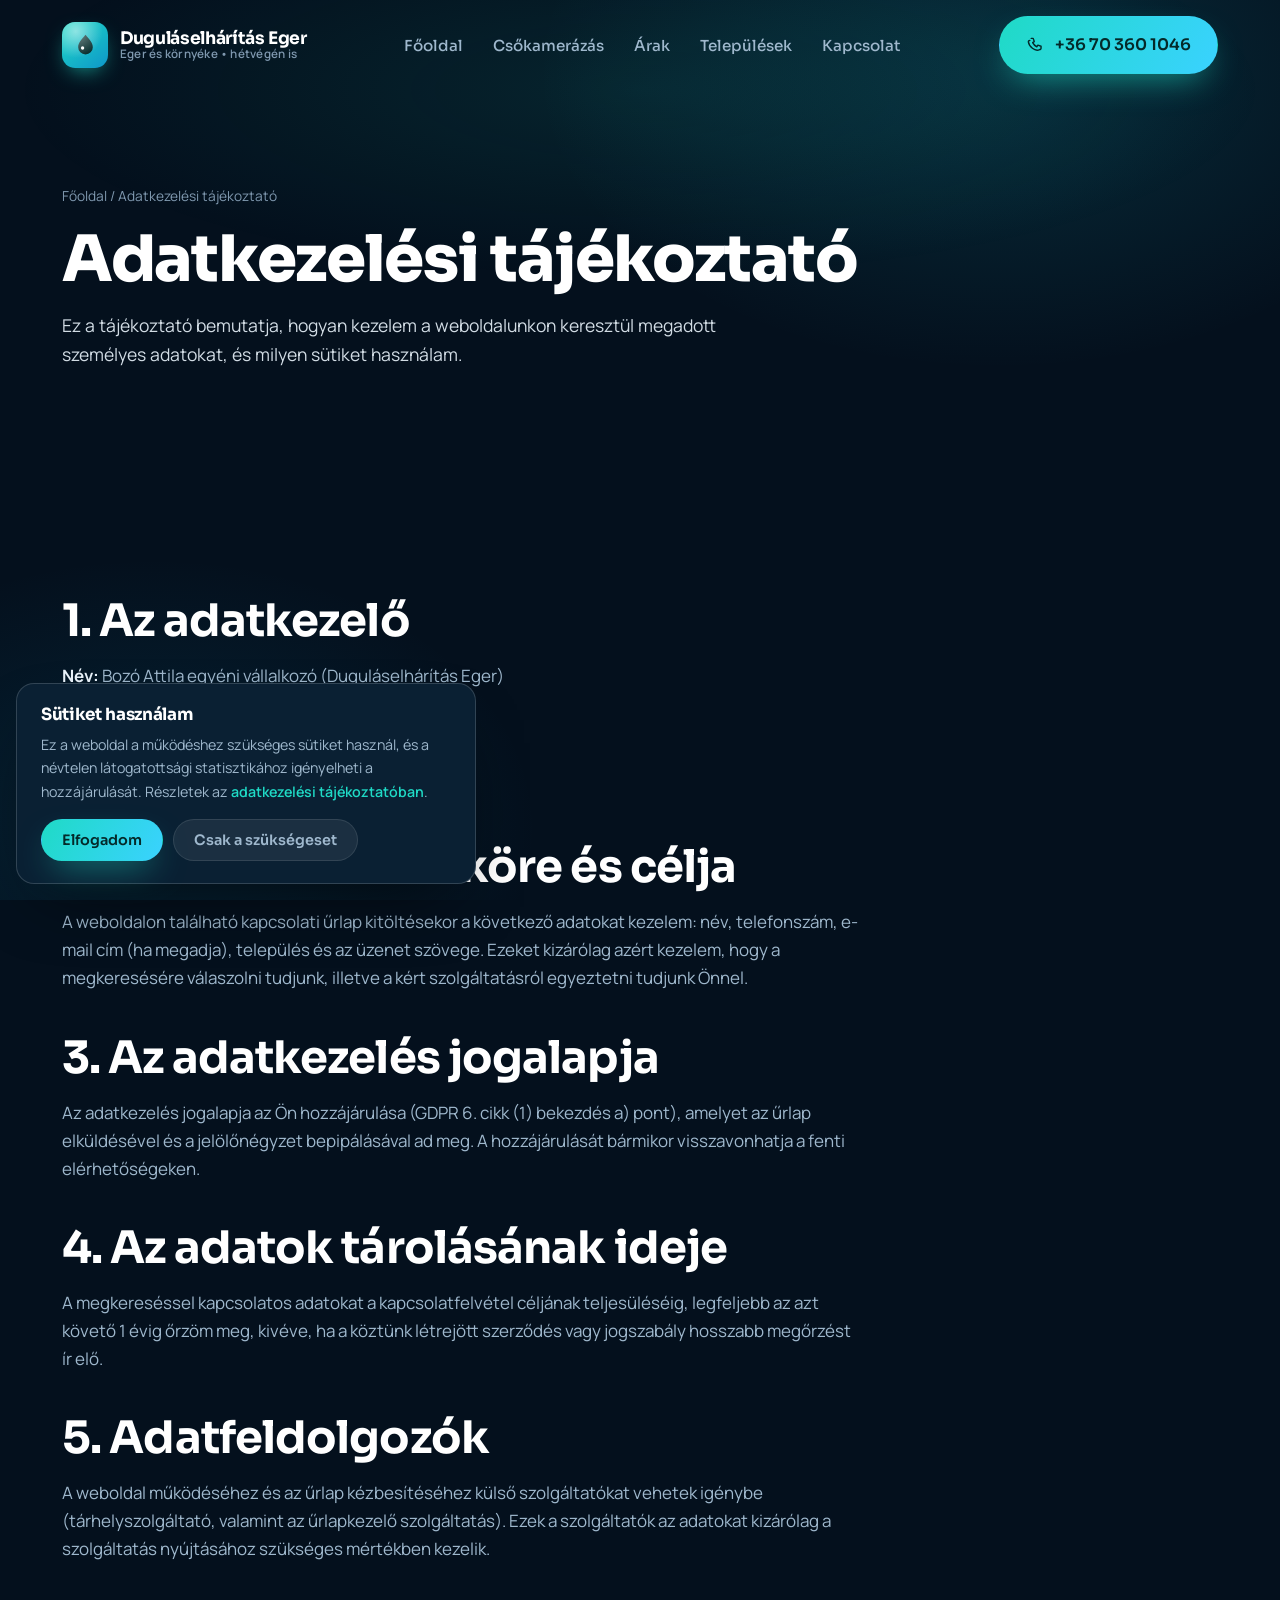
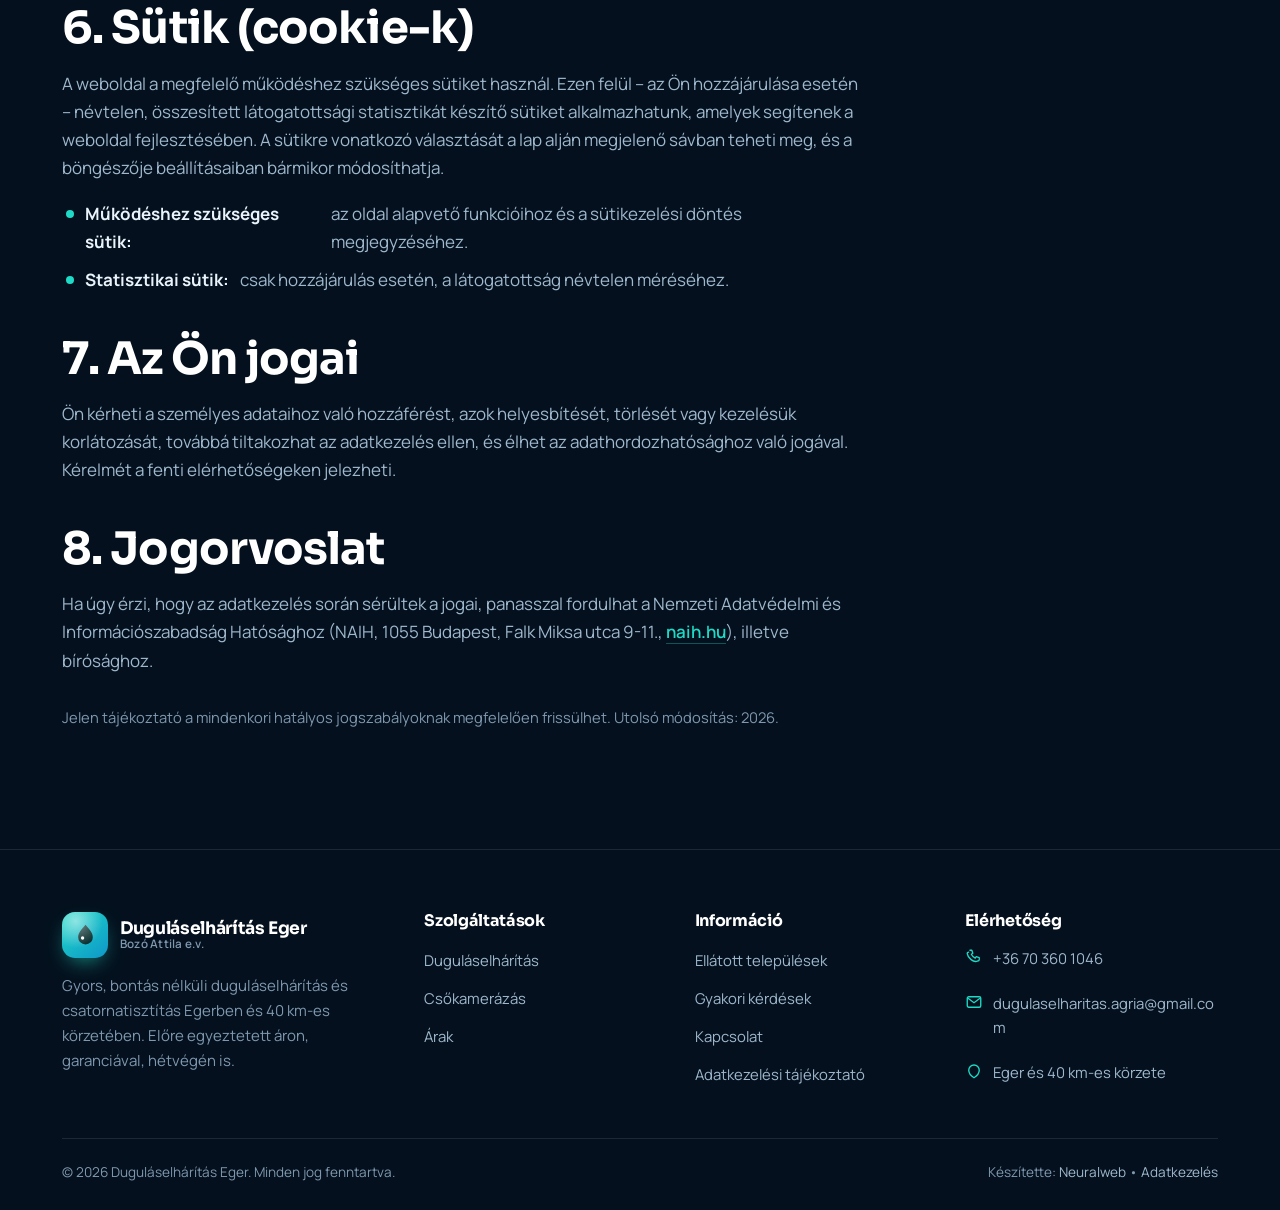
==== commit 1a53a00a: "Rebrand: Agria helyett Dugulaselharitas Eger (SEO), geo meta, schema bovites, copyright" ====
--- a/adatkezelesi-tajekoztato.html
+++ b/adatkezelesi-tajekoztato.html
@@ -3,8 +3,8 @@
 <head>
 <meta charset="UTF-8">
 <meta name="viewport" content="width=device-width, initial-scale=1">
-<title>Adatkezelési tájékoztató | Duguláselhárítás Agria</title>
-<meta name="description" content="A Duguláselhárítás Agria (Bozó Attila e.v.) adatkezelési és sütikezelési tájékoztatója a weboldalon keresztül megadott személyes adatok kezeléséről.">
+<title>Adatkezelési tájékoztató | Duguláselhárítás Eger</title>
+<meta name="description" content="A Duguláselhárítás Eger – Bozó Attila e.v. adatkezelési és sütikezelési tájékoztatója a weboldalon keresztül megadott személyes adatok kezeléséről.">
 <link rel="canonical" href="https://dugulaselharitas-agria.hu/adatkezelesi-tajekoztato.html">
 <meta name="robots" content="index, follow">
 <link rel="preconnect" href="https://fonts.googleapis.com">
@@ -16,15 +16,15 @@
 <body>
 
 <header class="site-header">
+  <div class="nav-scrim" data-nav-scrim></div>
   <div class="wrap header-inner">
-    <a href="index.html" class="brand" aria-label="Duguláselhárítás Agria főoldal">
+    <a href="index.html" class="brand" aria-label="Duguláselhárítás Eger főoldal">
       <span class="brand-mark" aria-hidden="true"><svg viewBox="0 0 24 24" fill="none"><path d="M12 2.5c-3.4 4-6.5 7.4-6.5 11a6.5 6.5 0 0 0 13 0c0-3.6-3.1-7-6.5-11Z" fill="#042a2a"/><circle cx="9.4" cy="14.2" r="1.5" fill="#fff"/></svg></span>
-      <span class="brand-text"><b>Agria Duguláselhárítás</b><span>Eger és környéke • hétvégén is</span></span>
+      <span class="brand-text"><b>Duguláselhárítás Eger</b><span>Eger és környéke • hétvégén is</span></span>
     </a>
     <nav class="nav" aria-label="Fő navigáció">
       <a href="index.html">Főoldal</a>
-      
-      <a href="csokamerazas.html">Csőkamerázás</a>
+            <a href="csokamerazas.html">Csőkamerázás</a>
       <a href="arak.html">Árak</a>
       <a href="telepulesek.html">Települések</a>
       <a href="kapcsolat.html">Kapcsolat</a>
@@ -49,7 +49,7 @@
   <div class="wrap">
     <div class="prose reveal">
       <h2>1. Az adatkezelő</h2>
-      <p><strong>Név:</strong> Bozó Attila egyéni vállalkozó (Agria Duguláselhárítás)<br>
+      <p><strong>Név:</strong> Bozó Attila egyéni vállalkozó (Duguláselhárítás Eger)<br>
       <strong>Székhely:</strong> [kitöltendő – székhely címe]<br>
       <strong>Nyilvántartási / adószám:</strong> [kitöltendő]<br>
       <strong>Telefon:</strong> <a href="tel:+36703601046">+36 70 360 1046</a><br>
@@ -89,7 +89,7 @@
   <div class="wrap">
     <div class="footer-grid">
       <div class="footer-about">
-        <a href="index.html" class="brand"><span class="brand-mark" aria-hidden="true"><svg viewBox="0 0 24 24" fill="none"><path d="M12 2.5c-3.4 4-6.5 7.4-6.5 11a6.5 6.5 0 0 0 13 0c0-3.6-3.1-7-6.5-11Z" fill="#042a2a"/><circle cx="9.4" cy="14.2" r="1.5" fill="#fff"/></svg></span><span class="brand-text"><b>Agria Duguláselhárítás</b><span>Bozó Attila e.v.</span></span></a>
+        <a href="index.html" class="brand"><span class="brand-mark" aria-hidden="true"><svg viewBox="0 0 24 24" fill="none"><path d="M12 2.5c-3.4 4-6.5 7.4-6.5 11a6.5 6.5 0 0 0 13 0c0-3.6-3.1-7-6.5-11Z" fill="#042a2a"/><circle cx="9.4" cy="14.2" r="1.5" fill="#fff"/></svg></span><span class="brand-text"><b>Duguláselhárítás Eger</b><span>Bozó Attila e.v.</span></span></a>
         <p>Gyors, bontás nélküli duguláselhárítás és csatornatisztítás Egerben és 40 km-es körzetében. Előre egyeztetett áron, garanciával, hétvégén is.</p>
       </div>
       <div class="footer-col"><h4>Szolgáltatások</h4><ul><li><a href="index.html#szolgaltatasok">Duguláselhárítás</a></li><li><a href="csokamerazas.html">Csőkamerázás</a></li><li><a href="arak.html">Árak</a></li></ul></div>
@@ -100,14 +100,10 @@
         <li><svg viewBox="0 0 24 24" fill="none"><path d="M12 21s-7-4.4-7-10a7 7 0 0 1 14 0c0 5.6-7 10-7 10Z" stroke="currentColor" stroke-width="1.8" stroke-linejoin="round"/></svg>Eger és 40 km-es körzete</li>
       </ul></div>
     </div>
-    <div class="footer-bottom"><span>© <span data-year>2026</span> Agria Duguláselhárítás – Bozó Attila. Minden jog fenntartva.</span><span>Készítette: <a href="#">Neuralweb</a> • <a href="adatkezelesi-tajekoztato.html">Adatkezelés</a></span></div>
+    <div class="footer-bottom"><span>© <span data-year>2026</span> Duguláselhárítás Eger. Minden jog fenntartva.</span><span>Készítette: <a href="#">Neuralweb</a> • <a href="adatkezelesi-tajekoztato.html">Adatkezelés</a></span></div>
   </div>
 </footer>
 
-<div class="mobile-cta">
-  <a href="tel:+36703601046" class="btn btn--primary"><svg viewBox="0 0 24 24" fill="none"><path d="M6.6 3h2.5l1.3 4-2 1.4a12 12 0 0 0 5.2 5.2l1.4-2 4 1.3v2.5c0 1-.8 1.8-1.8 1.7C11.3 20.4 3.6 12.7 3 7.4A1.7 1.7 0 0 1 4.8 5.6" stroke="currentColor" stroke-width="1.8" stroke-linecap="round" stroke-linejoin="round"/></svg>Hívás most</a>
-  <a href="kapcsolat.html" class="btn btn--ghost">Üzenet</a>
-</div>
 
 <div class="cookie" role="dialog" aria-label="Sütikezelés">
   <h4>Sütiket használam</h4>
@@ -121,3 +117,6 @@
 
 
 
+
+
+
--- a/assets/css/style.css
+++ b/assets/css/style.css
@@ -146,6 +146,7 @@
 .header-cta { display: flex; align-items: center; gap: 10px; }
 
 .nav-toggle { display: none; width: 46px; height: 46px; border: none; background: var(--glass-2); border-radius: 12px; cursor: pointer; flex: none; }
+.nav-scrim { display: none; }
 .nav-toggle span, .nav-toggle span::before, .nav-toggle span::after { content: ""; display: block; width: 22px; height: 2px; background: #fff; margin: 0 auto; position: relative; transition: .3s; }
 .nav-toggle span::before { position: absolute; top: -7px; } .nav-toggle span::after { position: absolute; top: 7px; }
 body.nav-open .nav-toggle span { background: transparent; }
@@ -249,7 +250,6 @@
   background: linear-gradient(150deg, rgba(31,218,198,.18), rgba(13,39,64,.6)); border: 1px solid rgba(31,218,198,.3);
   color: var(--aqua); position: relative; transition: transform .4s var(--ease), box-shadow .4s;
 }
-.pstep__orb::after { content: attr(data-step); position: absolute; top: -10px; right: -10px; width: 28px; height: 28px; border-radius: 50%; background: var(--aqua); color: #042a2a; font-family: var(--font); font-weight: 700; font-size: 0.85rem; display: grid; place-items: center; box-shadow: 0 6px 14px -6px rgba(31,218,198,.9); }
 .pstep__orb svg { width: 40px; height: 40px; }
 .pstep:hover .pstep__orb { transform: translateY(-6px) scale(1.05); box-shadow: var(--glow); }
 .pstep h3 { font-size: 1.15rem; margin-bottom: 8px; }
@@ -265,49 +265,57 @@
 .checklist li { display: flex; align-items: flex-start; gap: 12px; color: var(--text); font-weight: 500; }
 .checklist li svg { width: 22px; height: 22px; flex: none; color: var(--aqua); margin-top: 2px; }
 
-/* ====================== Galéria (munkafotó helyőrzők) ====================== */
-.gallery { display: grid; grid-template-columns: repeat(3, 1fr); gap: 18px; }
+/* ====================== Galéria (munkafotók) ====================== */
+.gallery { display: grid; grid-template-columns: repeat(3, 1fr); grid-auto-rows: 280px; gap: 18px; }
 .gallery .ph { grid-column: span 1; }
 .gallery .ph.wide { grid-column: span 2; }
 .ph {
-  position: relative; border-radius: var(--radius); overflow: hidden; min-height: 240px;
-  background: linear-gradient(135deg, var(--bg-800), var(--bg-850)); border: 1px dashed var(--line-2);
-  display: grid; place-items: center; text-align: center; transition: border-color .3s, transform .3s;
-}
-.ph:hover { border-color: rgba(31,218,198,.5); transform: translateY(-4px); }
-.ph img { position: absolute; inset: 0; width: 100%; height: 100%; object-fit: cover; }
-.ph__inner { position: relative; padding: 20px; color: var(--muted-2); }
-.ph__inner svg { width: 40px; height: 40px; color: rgba(31,218,198,.5); margin: 0 auto 12px; }
-.ph__inner b { display: block; color: var(--muted); font-family: var(--font); font-size: 0.98rem; }
-.ph__inner span { font-size: 0.82rem; }
-
-/* ====================== Statisztika sáv ====================== */
-.stats-row { display: grid; grid-template-columns: repeat(4, 1fr); gap: 22px; }
-.stat-big {
-  position: relative; overflow: hidden; text-align: center; background: var(--glass); border: 1px solid var(--line);
-  border-radius: var(--radius); padding: 32px 18px 28px; transition: border-color .4s, transform .4s var(--ease), box-shadow .4s;
-}
-.stat-big::before {
-  content: ""; position: absolute; inset: 0; border-radius: inherit; padding: 1px;
-  background: linear-gradient(135deg, rgba(31,218,198,0), rgba(31,218,198,.6), rgba(58,210,255,0));
-  background-size: 220% 220%; background-position: 0% 0%;
-  -webkit-mask: linear-gradient(#fff 0 0) content-box, linear-gradient(#fff 0 0);
-  -webkit-mask-composite: xor; mask-composite: exclude;
-  opacity: 0; transition: opacity .4s, background-position 1.2s ease;
-  pointer-events: none;
-}
-.stat-big:hover { border-color: rgba(31,218,198,.4); transform: translateY(-6px); box-shadow: 0 26px 50px -28px rgba(31,218,198,.55); }
-.stat-big:hover::before { opacity: 1; background-position: 100% 100%; }
-.stat-big__icon {
-  display: inline-flex; align-items: center; justify-content: center; width: 46px; height: 46px; margin-bottom: 14px;
-  border-radius: 13px; background: rgba(31,218,198,.12); border: 1px solid rgba(31,218,198,.22); color: var(--aqua);
-  transition: transform .4s var(--ease), background .4s;
-}
-.stat-big__icon svg { width: 24px; height: 24px; }
-.stat-big:hover .stat-big__icon { transform: scale(1.12) rotate(-6deg); background: rgba(31,218,198,.22); }
-.stat-big b { font-family: var(--font); font-size: clamp(2rem, 4.4vw, 2.9rem); color: var(--white); letter-spacing: -0.04em; display: block; line-height: 1; position: relative; }
-.stat-big b .u { font-size: 1.2rem; color: var(--aqua); }
-.stat-big span { color: var(--muted); font-weight: 600; font-size: 0.92rem; margin-top: 8px; display: block; position: relative; }
+  position: relative; border-radius: var(--radius); overflow: hidden; height: 100%;
+  background: var(--bg-850); border: 1px solid var(--line); transition: border-color .35s, transform .35s var(--ease), box-shadow .35s;
+}
+.ph:hover { border-color: rgba(31,218,198,.5); transform: translateY(-5px); box-shadow: 0 26px 50px -28px rgba(31,218,198,.5); }
+.ph img { position: absolute; inset: 0; width: 100%; height: 100%; object-fit: cover; transition: transform .6s var(--ease), filter .4s; filter: saturate(1.03); }
+.ph:hover img { transform: scale(1.06); }
+.ph::after { content: ""; position: absolute; inset: 0; background: linear-gradient(0deg, rgba(4,16,29,.88) 0%, rgba(4,16,29,.25) 42%, transparent 68%); pointer-events: none; }
+.ph__cap { position: absolute; left: 0; right: 0; bottom: 0; padding: 18px 20px; z-index: 1; }
+.ph__cap b { display: block; color: #fff; font-family: var(--font); font-size: 1rem; letter-spacing: -0.01em; }
+.ph__cap span { display: block; color: #bcd9e8; font-size: 0.83rem; margin-top: 2px; }
+
+/* ====================== Statisztika csík ====================== */
+.stat-strip-section { padding-top: clamp(30px, 4vw, 50px); padding-bottom: clamp(30px, 4vw, 50px); }
+.stat-strip {
+  position: relative; display: flex; align-items: center; justify-content: space-between; gap: 8px;
+  padding: 8px clamp(16px, 4vw, 44px); border-radius: 999px;
+  background: linear-gradient(120deg, rgba(31,218,198,.09), rgba(255,255,255,.03) 40%, rgba(58,210,255,.08));
+  border: 1px solid var(--line-2); overflow: hidden;
+}
+.stat-strip::before {
+  content: ""; position: absolute; top: 0; bottom: 0; width: 40%;
+  background: linear-gradient(90deg, transparent, rgba(31,218,198,.16), transparent);
+  animation: sheen 7s ease-in-out infinite; pointer-events: none;
+}
+@keyframes sheen { 0% { left: -40%; } 100% { left: 100%; } }
+.stat-strip__item { flex: 1; display: flex; align-items: center; gap: 16px; padding: 20px 6px; min-width: 0; }
+.stat-strip__icon {
+  flex: none; width: 50px; height: 50px; border-radius: 50%; display: grid; place-items: center;
+  background: rgba(31,218,198,.13); border: 1px solid rgba(31,218,198,.28); color: var(--aqua);
+  position: relative; transition: transform .4s var(--ease), background .4s;
+}
+.stat-strip__icon::after { content: ""; position: absolute; inset: -6px; border-radius: 50%; border: 1px solid rgba(31,218,198,.35); opacity: 0; transition: opacity .4s, transform .4s; }
+.stat-strip__icon svg { width: 24px; height: 24px; }
+.stat-strip__item:hover .stat-strip__icon { transform: scale(1.08); background: rgba(31,218,198,.22); }
+.stat-strip__item:hover .stat-strip__icon::after { opacity: 1; transform: scale(1.12); }
+.stat-strip__text { min-width: 0; }
+.stat-strip__label { display: block; color: var(--aqua); font-weight: 700; font-size: 0.72rem; letter-spacing: 0.1em; text-transform: uppercase; margin-bottom: 5px; }
+.stat-strip__line { font-family: var(--font-alt); font-size: clamp(0.98rem, 1.6vw, 1.12rem); color: var(--muted); font-weight: 500; line-height: 1.3; white-space: nowrap; }
+.stat-strip__line b { font-family: var(--font); color: var(--white); font-weight: 700; letter-spacing: -0.01em; }
+.stat-strip__div { flex: none; align-self: stretch; width: 1px; margin: 14px 0; background: linear-gradient(180deg, transparent, var(--line-2), transparent); }
+@media (max-width: 860px) {
+  .stat-strip { flex-direction: column; align-items: stretch; border-radius: var(--radius-lg); }
+  .stat-strip__item { padding: 16px 4px; }
+  .stat-strip__div { width: auto; height: 1px; margin: 0; background: linear-gradient(90deg, transparent, var(--line-2), transparent); }
+  .stat-strip__line { white-space: normal; }
+}
 
 /* ====================== Vélemények ====================== */
 .reviews-head { display: flex; flex-wrap: wrap; align-items: center; justify-content: space-between; gap: 20px; margin-bottom: 40px; }
@@ -411,14 +419,13 @@
 .footer-col ul { list-style: none; display: grid; gap: 10px; }
 .footer-col a { font-size: 0.93rem; color: var(--muted); transition: color .2s; }
 .footer-col a:hover { color: var(--aqua); }
-.footer-contact li { display: flex; gap: 10px; align-items: center; font-size: 0.93rem; margin-bottom: 10px; color: var(--muted); }
-.footer-contact svg { width: 18px; height: 18px; color: var(--aqua); flex: none; }
+.footer-contact li { display: flex; gap: 10px; align-items: flex-start; font-size: 0.93rem; margin-bottom: 10px; color: var(--muted); }
+.footer-contact svg { width: 18px; height: 18px; color: var(--aqua); flex: none; margin-top: 2px; }
+.footer-contact li > * { min-width: 0; overflow-wrap: anywhere; }
 .footer-bottom { border-top: 1px solid var(--line); padding-top: 22px; display: flex; flex-wrap: wrap; justify-content: space-between; gap: 12px; font-size: 0.85rem; color: var(--muted-2); }
 .footer-bottom a { color: var(--muted); } .footer-bottom a:hover { color: var(--aqua); }
 
 /* ====================== Mobil hívógomb ====================== */
-.mobile-cta { position: fixed; left: 12px; right: 12px; bottom: 12px; z-index: 90; display: none; gap: 10px; }
-.mobile-cta .btn { flex: 1; box-shadow: var(--shadow); }
 
 /* ====================== Sütikezelő ====================== */
 .cookie { position: fixed; left: 16px; right: 16px; bottom: 16px; z-index: 200; max-width: 460px; background: var(--bg-850); border: 1px solid var(--line-2); border-radius: var(--radius); box-shadow: var(--shadow); padding: 22px 24px; transform: translateY(160%); transition: transform .5s var(--ease); }
@@ -500,19 +507,47 @@
   .gallery .ph.wide { grid-column: span 2; }
 }
 @media (max-width: 760px) {
-  .nav { position: fixed; inset: 72px 14px auto 14px; flex-direction: column; align-items: stretch; gap: 4px; background: var(--bg-850); border: 1px solid var(--line-2); border-radius: var(--radius); padding: 14px; box-shadow: var(--shadow); transform: translateY(-14px); opacity: 0; pointer-events: none; transition: .3s; }
+  .header-inner { gap: 10px; }
+  .brand-text span { display: none; }
+  .brand-mark { width: 40px; height: 40px; }
+  .brand-mark svg { width: 23px; height: 23px; }
+  .brand-text b { font-size: 0.98rem; }
+
+  /* Telefongomb: kompakt ikon-gomb mobilon, nem lóg ki a fejlécből */
+  .header-cta > a.btn { padding: 12px; border-radius: 50%; width: 46px; height: 46px; flex: none; }
+  .header-cta > a.btn svg { width: 20px; height: 20px; }
+  .header-cta > a.btn .lbl { display: none; }
+
+  .nav-toggle { display: block; }
+
+  /* Sötét, elmosódott átfedés a nyitott menü mögött */
+  .nav-scrim { display: block; position: fixed; inset: 0; background: rgba(4,16,29,.6); backdrop-filter: blur(3px); z-index: 98; opacity: 0; pointer-events: none; transition: opacity .3s; }
+  body.nav-open .nav-scrim { opacity: 1; pointer-events: auto; }
+
+  .nav {
+    position: fixed; inset: 78px 14px auto 14px; z-index: 99; flex-direction: column; align-items: stretch; gap: 4px;
+    background: var(--bg-850); border: 1px solid var(--line-2); border-radius: var(--radius); padding: 14px;
+    box-shadow: var(--shadow); transform: translateY(-14px); opacity: 0; pointer-events: none; transition: transform .3s var(--ease), opacity .3s;
+  }
   body.nav-open .nav { transform: none; opacity: 1; pointer-events: auto; }
-  .header-cta .btn--phone .lbl { display: none; }
-  .nav-toggle { display: block; }
-  .mobile-cta { display: flex; }
-  body { padding-bottom: 78px; }
+  .nav a { padding: 13px 16px; border-radius: 10px; font-size: 1rem; }
+  .nav a + a { border-top: 1px solid var(--line); }
+
   .cookie { max-width: none; }
+  body.nav-open { overflow: hidden; }
+
+  /* Lábléc: egy oszlopba rendezve, rendezett térközökkel */
+  .site-footer { padding: 46px 0 22px; }
+  .footer-grid { grid-template-columns: 1fr; gap: 34px; margin-bottom: 34px; }
+  .footer-about p { max-width: none; }
+  .footer-col { border-top: 1px solid var(--line); padding-top: 22px; }
+  .footer-bottom { flex-direction: column; align-items: flex-start; gap: 8px; }
 }
 @media (max-width: 560px) {
   .grid-2, .grid-3, .grid-4, .process { grid-template-columns: 1fr; }
   .field-row { grid-template-columns: 1fr; }
   .stats-row { grid-template-columns: 1fr 1fr; }
-  .gallery { grid-template-columns: 1fr; }
+  .gallery { grid-template-columns: 1fr; grid-auto-rows: 240px; }
   .gallery .ph.wide { grid-column: span 1; }
   .trustbar__item { width: calc(50% - 10px); font-size: 0.86rem; }
 }
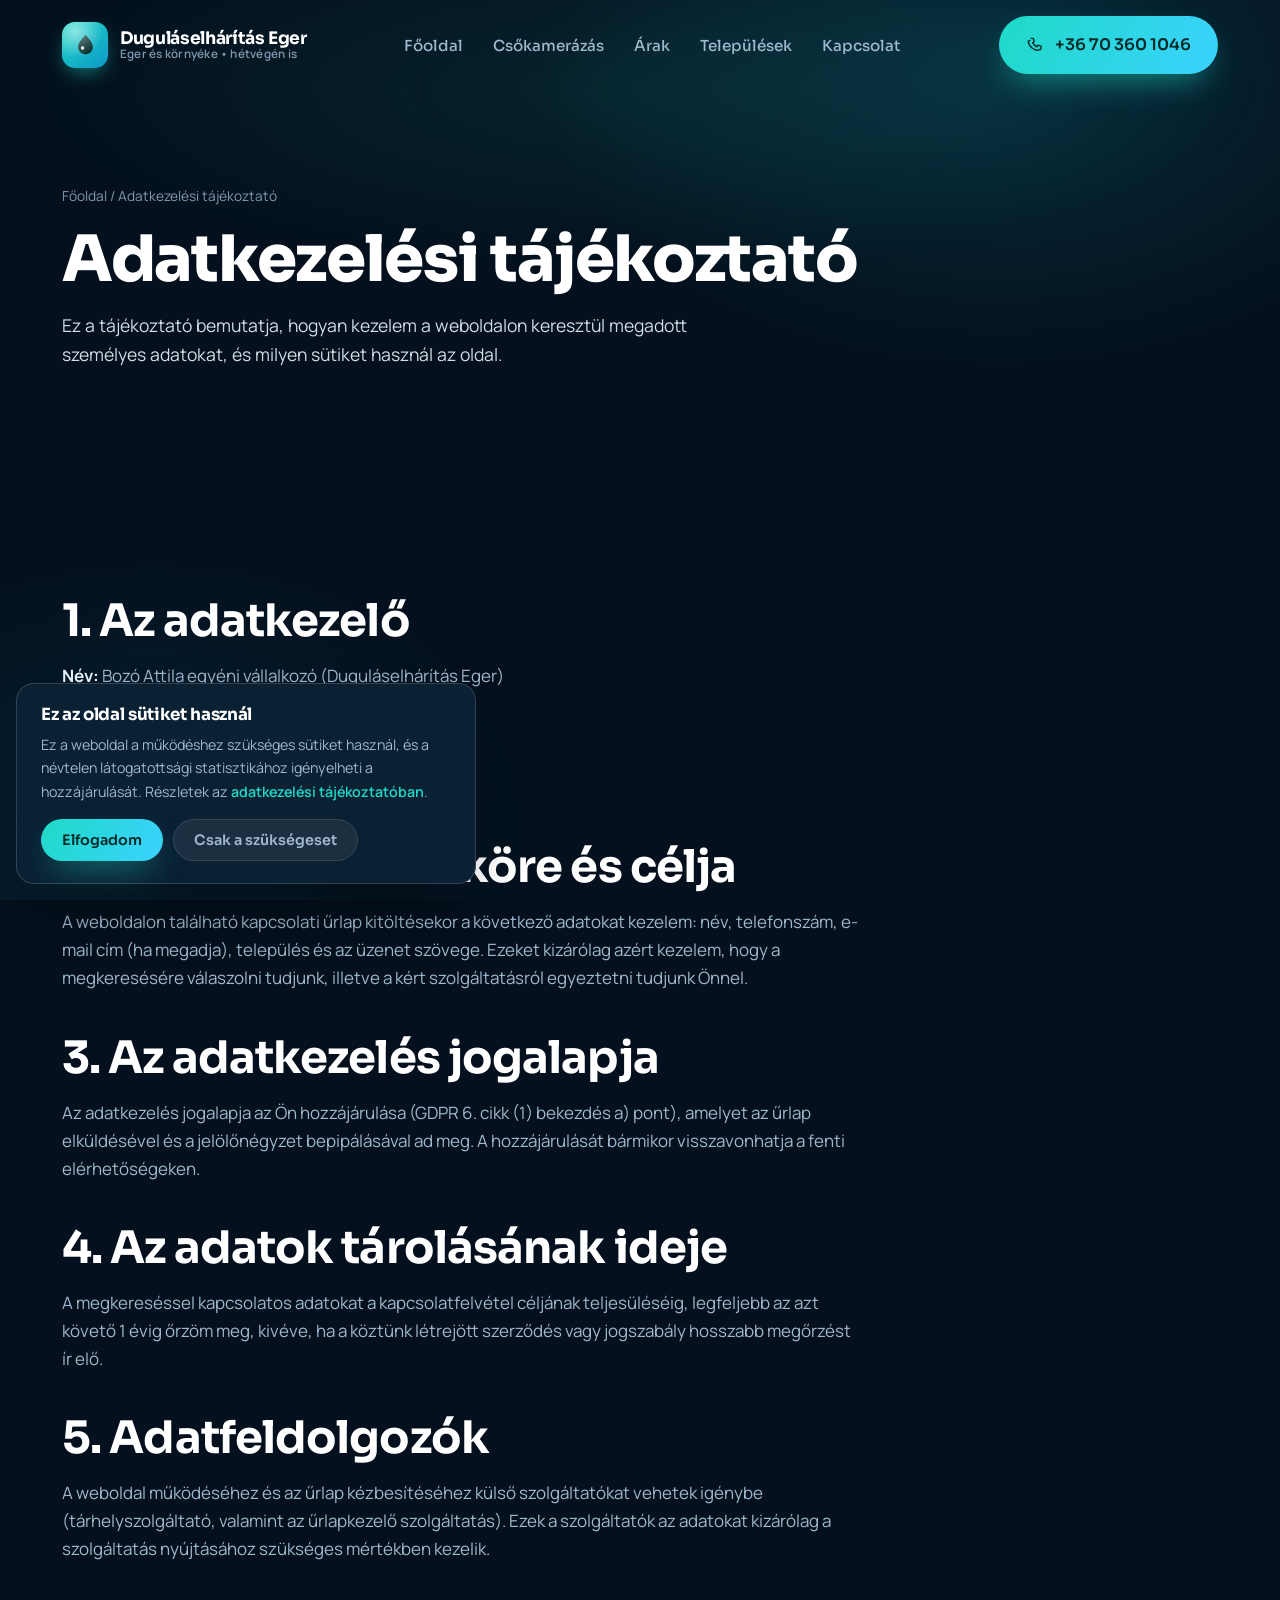
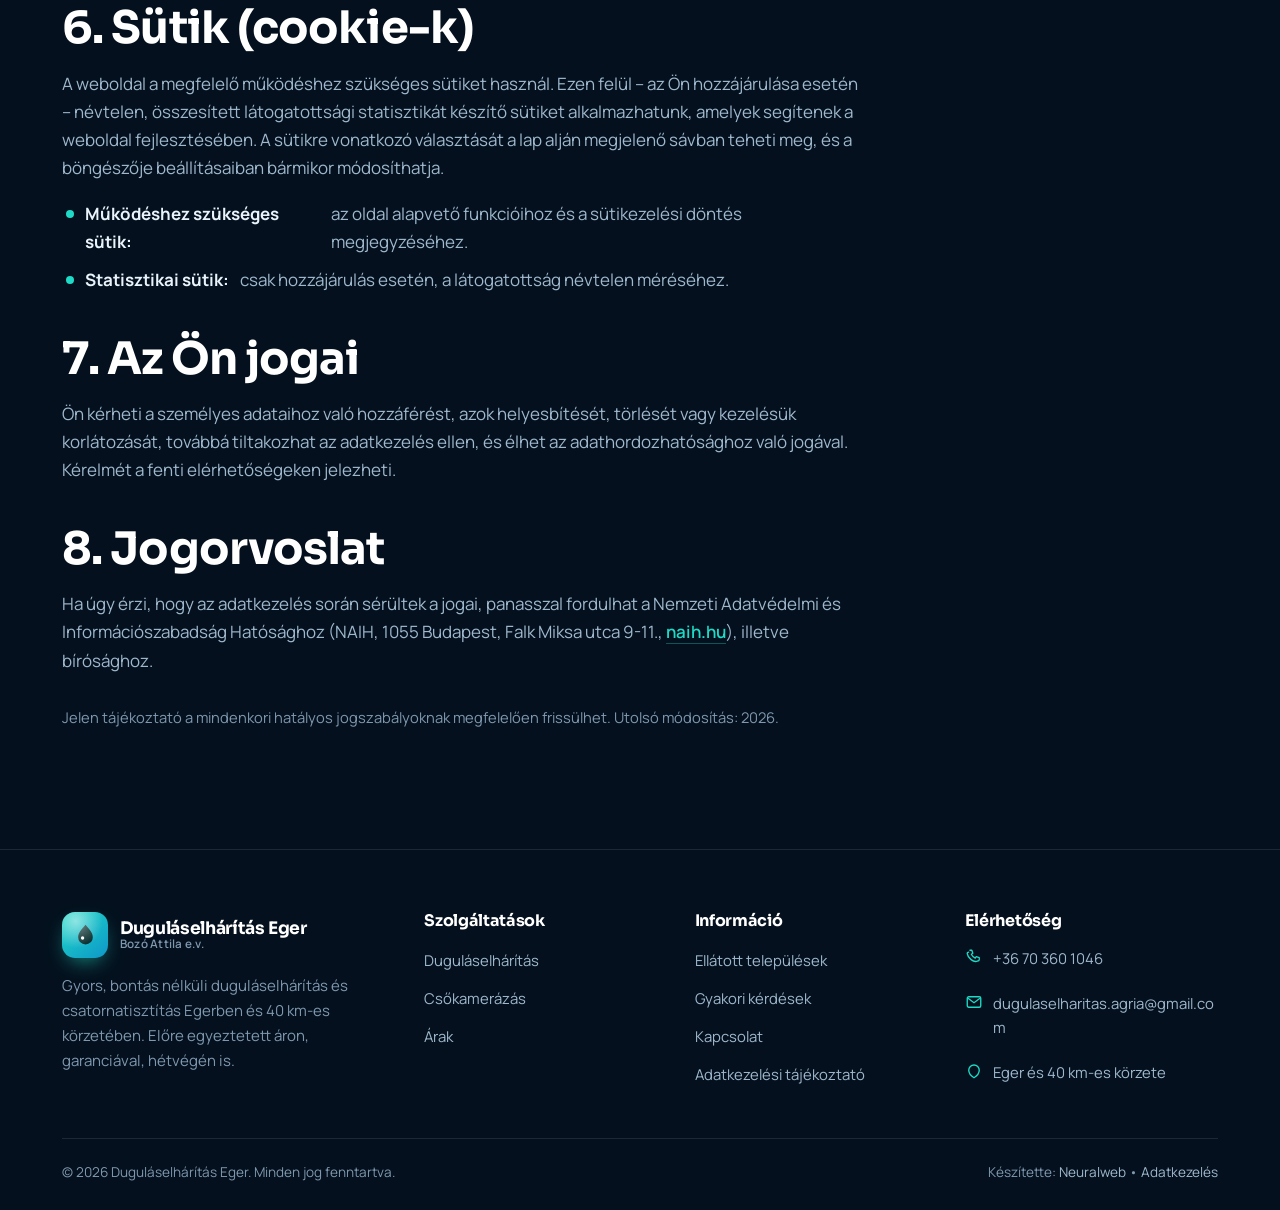
==== commit cce6c2fc: "SEO csomag: Heves megyei telepulesek, llms.txt, og-image, favicon csomag, 404, GA4 consent, breadcru" ====
--- a/adatkezelesi-tajekoztato.html
+++ b/adatkezelesi-tajekoztato.html
@@ -6,11 +6,20 @@
 <title>Adatkezelési tájékoztató | Duguláselhárítás Eger</title>
 <meta name="description" content="A Duguláselhárítás Eger – Bozó Attila e.v. adatkezelési és sütikezelési tájékoztatója a weboldalon keresztül megadott személyes adatok kezeléséről.">
 <link rel="canonical" href="https://dugulaselharitas-agria.hu/adatkezelesi-tajekoztato.html">
+<meta property="og:image" content="https://dugulaselharitas-agria.hu/assets/img/og-image.jpg">
+<meta property="og:image:width" content="1200">
+<meta property="og:image:height" content="630">
+<meta name="twitter:card" content="summary_large_image">
+<meta name="twitter:image" content="https://dugulaselharitas-agria.hu/assets/img/og-image.jpg">
 <meta name="robots" content="index, follow">
 <link rel="preconnect" href="https://fonts.googleapis.com">
 <link rel="preconnect" href="https://fonts.gstatic.com" crossorigin>
 <link href="https://fonts.googleapis.com/css2?family=Manrope:wght@400;500;600;700;800&family=Sora:wght@600;700;800&display=swap" rel="stylesheet">
 <link rel="icon" href="assets/img/favicon.svg" type="image/svg+xml">
+<link rel="icon" href="assets/img/favicon-32.png" sizes="32x32" type="image/png">
+<link rel="apple-touch-icon" href="assets/img/apple-touch-icon.png">
+<link rel="manifest" href="site.webmanifest">
+<meta name="theme-color" content="#071726">
 <link rel="stylesheet" href="assets/css/style.css">
 </head>
 <body>
@@ -24,7 +33,7 @@
     </a>
     <nav class="nav" aria-label="Fő navigáció">
       <a href="index.html">Főoldal</a>
-            <a href="csokamerazas.html">Csőkamerázás</a>
+      <a href="csokamerazas.html">Csőkamerázás</a>
       <a href="arak.html">Árak</a>
       <a href="telepulesek.html">Települések</a>
       <a href="kapcsolat.html">Kapcsolat</a>
@@ -41,7 +50,7 @@
   <div class="wrap">
     <div class="breadcrumb"><a href="index.html">Főoldal</a> / Adatkezelési tájékoztató</div>
     <h1>Adatkezelési tájékoztató</h1>
-    <p>Ez a tájékoztató bemutatja, hogyan kezelem a weboldalunkon keresztül megadott személyes adatokat, és milyen sütiket használam.</p>
+    <p>Ez a tájékoztató bemutatja, hogyan kezelem a weboldalon keresztül megadott személyes adatokat, és milyen sütiket használ az oldal.</p>
   </div>
 </section>
 
@@ -106,7 +115,7 @@
 
 
 <div class="cookie" role="dialog" aria-label="Sütikezelés">
-  <h4>Sütiket használam</h4>
+  <h4>Ez az oldal sütiket használ</h4>
   <p>Ez a weboldal a működéshez szükséges sütiket használ, és a névtelen látogatottsági statisztikához igényelheti a hozzájárulását. Részletek az <a href="adatkezelesi-tajekoztato.html">adatkezelési tájékoztatóban</a>.</p>
   <div class="cookie__actions"><button class="btn btn--primary" data-cookie="all">Elfogadom</button><button class="btn btn--soft" data-cookie="essential">Csak a szükségeset</button></div>
 </div>
@@ -120,3 +129,6 @@
 
 
 
+
+
+
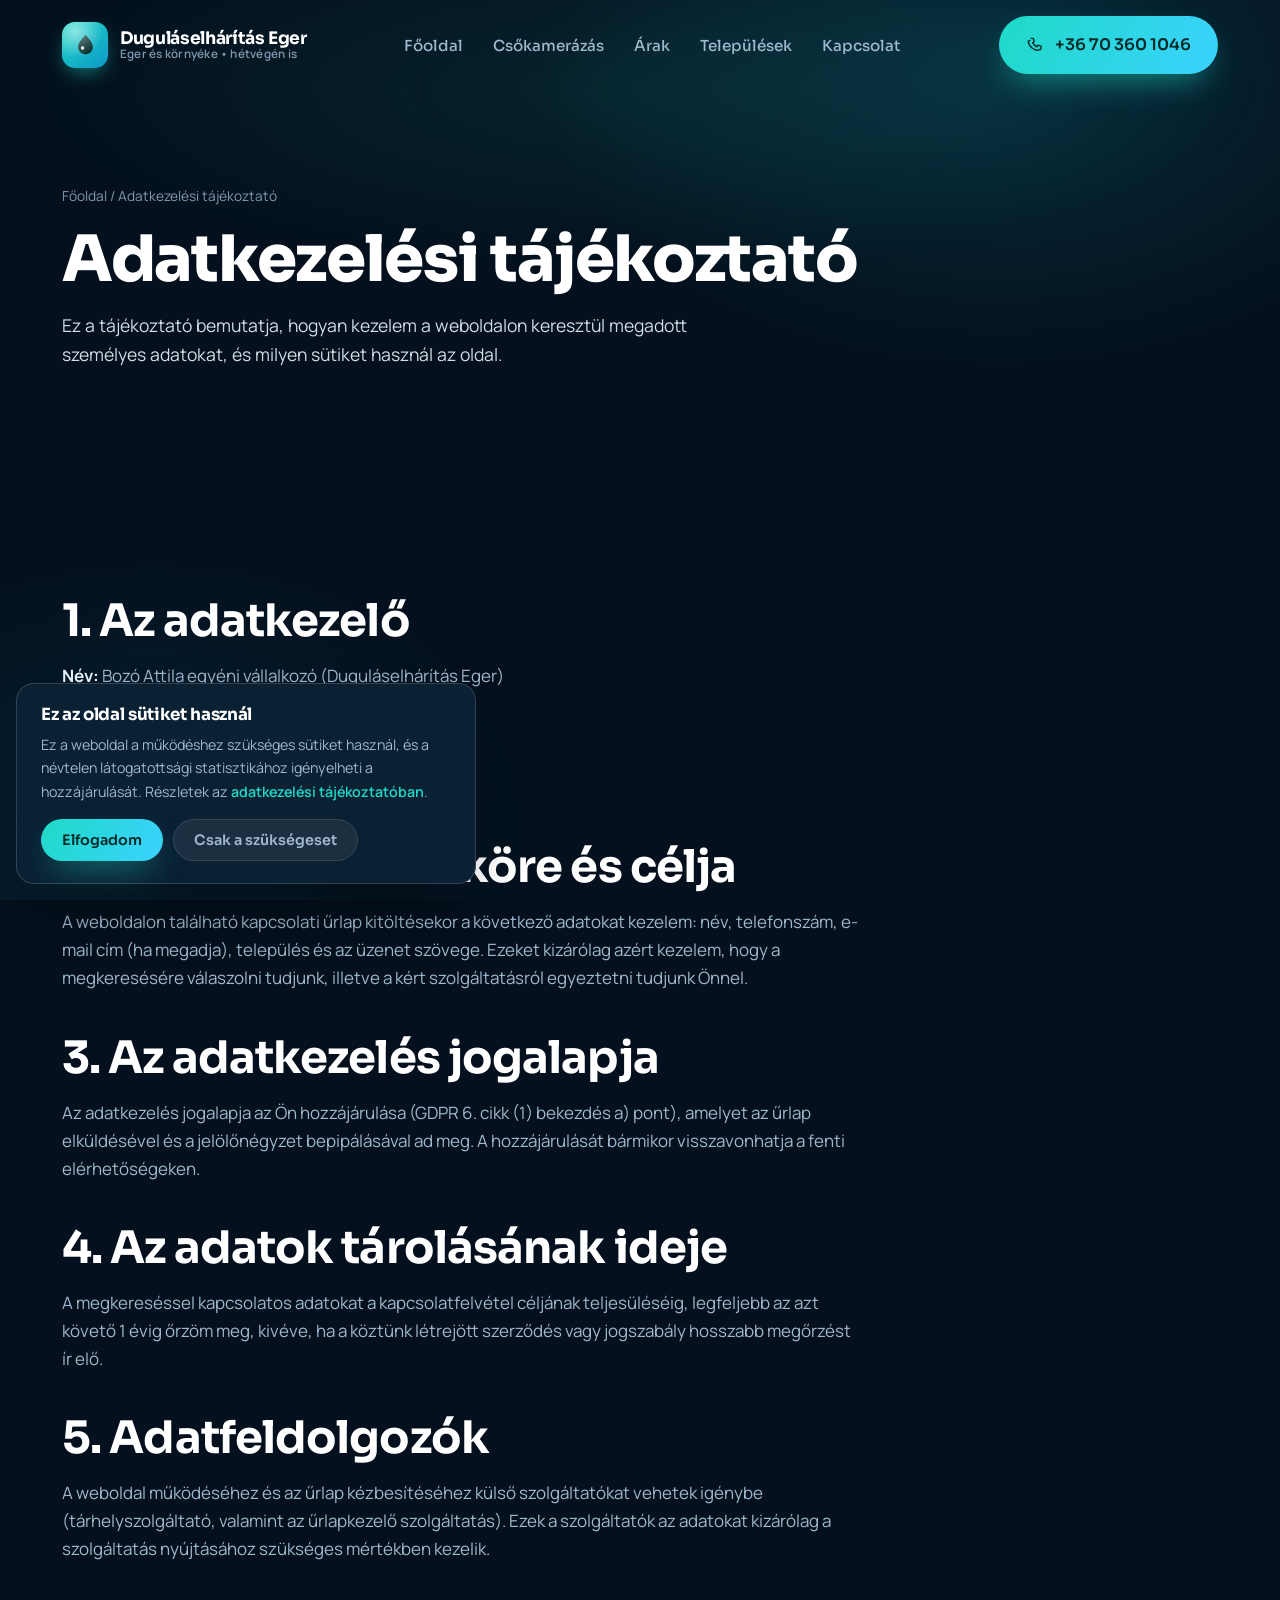
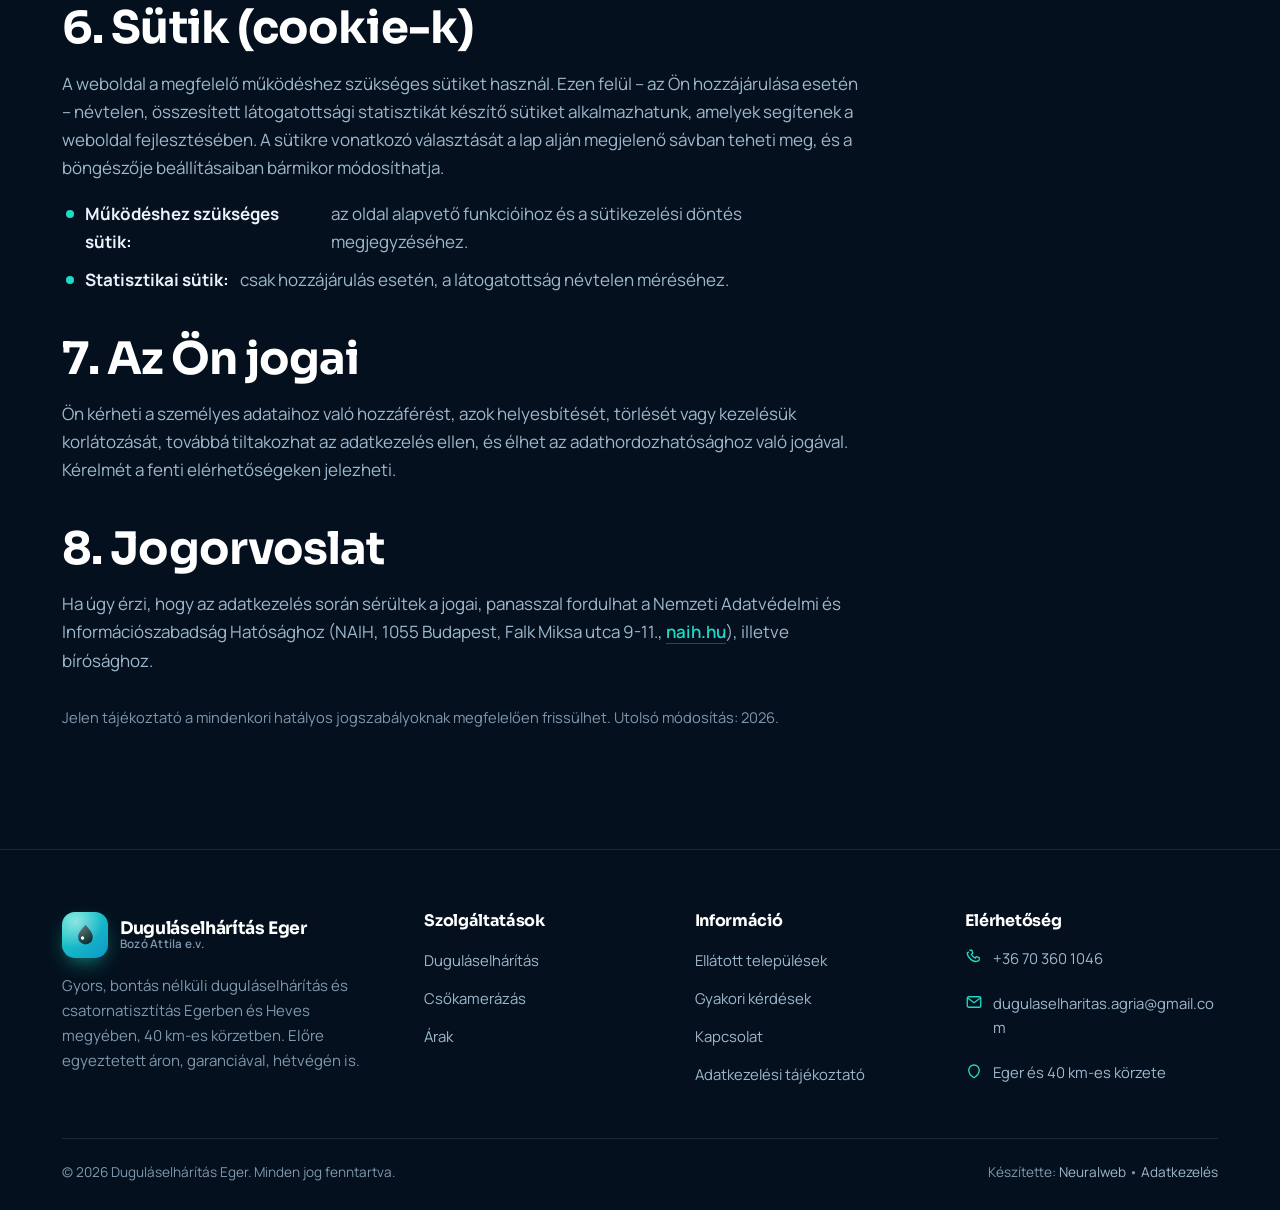
==== commit 59274c4f: "Heves megye kulcsszo hangsulyozasa tobb oldalon: title, description, H1, lablec" ====
--- a/adatkezelesi-tajekoztato.html
+++ b/adatkezelesi-tajekoztato.html
@@ -99,7 +99,7 @@
     <div class="footer-grid">
       <div class="footer-about">
         <a href="index.html" class="brand"><span class="brand-mark" aria-hidden="true"><svg viewBox="0 0 24 24" fill="none"><path d="M12 2.5c-3.4 4-6.5 7.4-6.5 11a6.5 6.5 0 0 0 13 0c0-3.6-3.1-7-6.5-11Z" fill="#042a2a"/><circle cx="9.4" cy="14.2" r="1.5" fill="#fff"/></svg></span><span class="brand-text"><b>Duguláselhárítás Eger</b><span>Bozó Attila e.v.</span></span></a>
-        <p>Gyors, bontás nélküli duguláselhárítás és csatornatisztítás Egerben és 40 km-es körzetében. Előre egyeztetett áron, garanciával, hétvégén is.</p>
+        <p>Gyors, bontás nélküli duguláselhárítás és csatornatisztítás Egerben és Heves megyében, 40 km-es körzetben. Előre egyeztetett áron, garanciával, hétvégén is.</p>
       </div>
       <div class="footer-col"><h4>Szolgáltatások</h4><ul><li><a href="index.html#szolgaltatasok">Duguláselhárítás</a></li><li><a href="csokamerazas.html">Csőkamerázás</a></li><li><a href="arak.html">Árak</a></li></ul></div>
       <div class="footer-col"><h4>Információ</h4><ul><li><a href="telepulesek.html">Ellátott települések</a></li><li><a href="index.html#gyik">Gyakori kérdések</a></li><li><a href="kapcsolat.html">Kapcsolat</a></li><li><a href="adatkezelesi-tajekoztato.html">Adatkezelési tájékoztató</a></li></ul></div>
@@ -132,3 +132,4 @@
 
 
 
+
--- a/assets/css/style.css
+++ b/assets/css/style.css
@@ -175,6 +175,8 @@
 .hero__tag .dot { width: 9px; height: 9px; border-radius: 50%; background: var(--aqua); box-shadow: 0 0 0 0 rgba(31,218,198,.6); animation: pulse-dot 2s infinite; }
 @keyframes pulse-dot { 0% { box-shadow: 0 0 0 0 rgba(31,218,198,.55); } 70% { box-shadow: 0 0 0 9px rgba(31,218,198,0); } 100% { box-shadow: 0 0 0 0 rgba(31,218,198,0); } }
 .hero h1 { margin-bottom: 20px; }
+.hero__signature { display: flex; align-items: center; gap: 12px; font-family: var(--font); font-weight: 600; font-size: 0.98rem; color: var(--muted); margin-bottom: 20px; }
+.hero__signature .line { width: 30px; height: 2px; background: linear-gradient(90deg, var(--aqua), transparent); border-radius: 2px; flex: none; }
 .hero__lead { font-size: 1.18rem; color: var(--text); max-width: 560px; margin-bottom: 30px; opacity: .92; }
 .hero__actions { display: flex; flex-wrap: wrap; gap: 14px; margin-bottom: 30px; }
 .hero__mini { display: flex; flex-wrap: wrap; gap: 22px; }
@@ -280,6 +282,38 @@
 .ph__cap { position: absolute; left: 0; right: 0; bottom: 0; padding: 18px 20px; z-index: 1; }
 .ph__cap b { display: block; color: #fff; font-family: var(--font); font-size: 1rem; letter-spacing: -0.01em; }
 .ph__cap span { display: block; color: #bcd9e8; font-size: 0.83rem; margin-top: 2px; }
+
+/* ====================== Kép + szöveg blokk (media-split) ====================== */
+.media-split { display: grid; grid-template-columns: 1fr 1fr; gap: clamp(32px, 5vw, 60px); align-items: center; }
+.media-split.reverse .media-wrap { order: 2; }
+.media-wrap { position: relative; }
+.media-wrap::before {
+  content: ""; position: absolute; inset: -14% -10% -18% -10%; z-index: 0; border-radius: 50%;
+  background: radial-gradient(closest-side, rgba(31,218,198,0.22), transparent 72%); filter: blur(10px);
+  animation: softglow 7s ease-in-out infinite; pointer-events: none;
+}
+.media-figure {
+  position: relative; z-index: 1; border-radius: var(--radius-lg); overflow: hidden;
+  border: 1px solid var(--line-2); box-shadow: var(--shadow); aspect-ratio: 4 / 3;
+  animation: softfloat 6.5s ease-in-out infinite;
+}
+.media-figure img { width: 100%; height: 100%; object-fit: cover; display: block; transition: transform .7s var(--ease); }
+.media-figure:hover img { transform: scale(1.05); }
+.media-figure::after { content: ""; position: absolute; inset: 0; background: linear-gradient(0deg, rgba(4,16,29,.55) 0%, transparent 45%); pointer-events: none; }
+.media-figure figcaption {
+  position: absolute; left: 0; right: 0; bottom: 0; z-index: 1; padding: 16px 20px;
+  color: #eaf6ff; font-size: 0.86rem; font-weight: 500;
+}
+.media-figure figcaption b { font-family: var(--font); font-weight: 700; color: #fff; }
+.media-split .eyebrow { margin-bottom: 16px; }
+@keyframes softfloat { 0%, 100% { transform: translateY(0); } 50% { transform: translateY(-12px); } }
+@keyframes softglow { 0%, 100% { opacity: .6; transform: scale(1); } 50% { opacity: 1; transform: scale(1.06); } }
+@media (prefers-reduced-motion: reduce) { .media-figure, .media-wrap::before { animation: none; } }
+@media (max-width: 860px) {
+  .media-split { grid-template-columns: 1fr; gap: 30px; }
+  .media-split.reverse .media-wrap { order: 0; }
+  .media-figure { aspect-ratio: 16 / 10; animation-duration: 5.5s; }
+}
 
 /* ====================== Statisztika csík ====================== */
 .stat-strip-section { padding-top: clamp(30px, 4vw, 50px); padding-bottom: clamp(30px, 4vw, 50px); }
